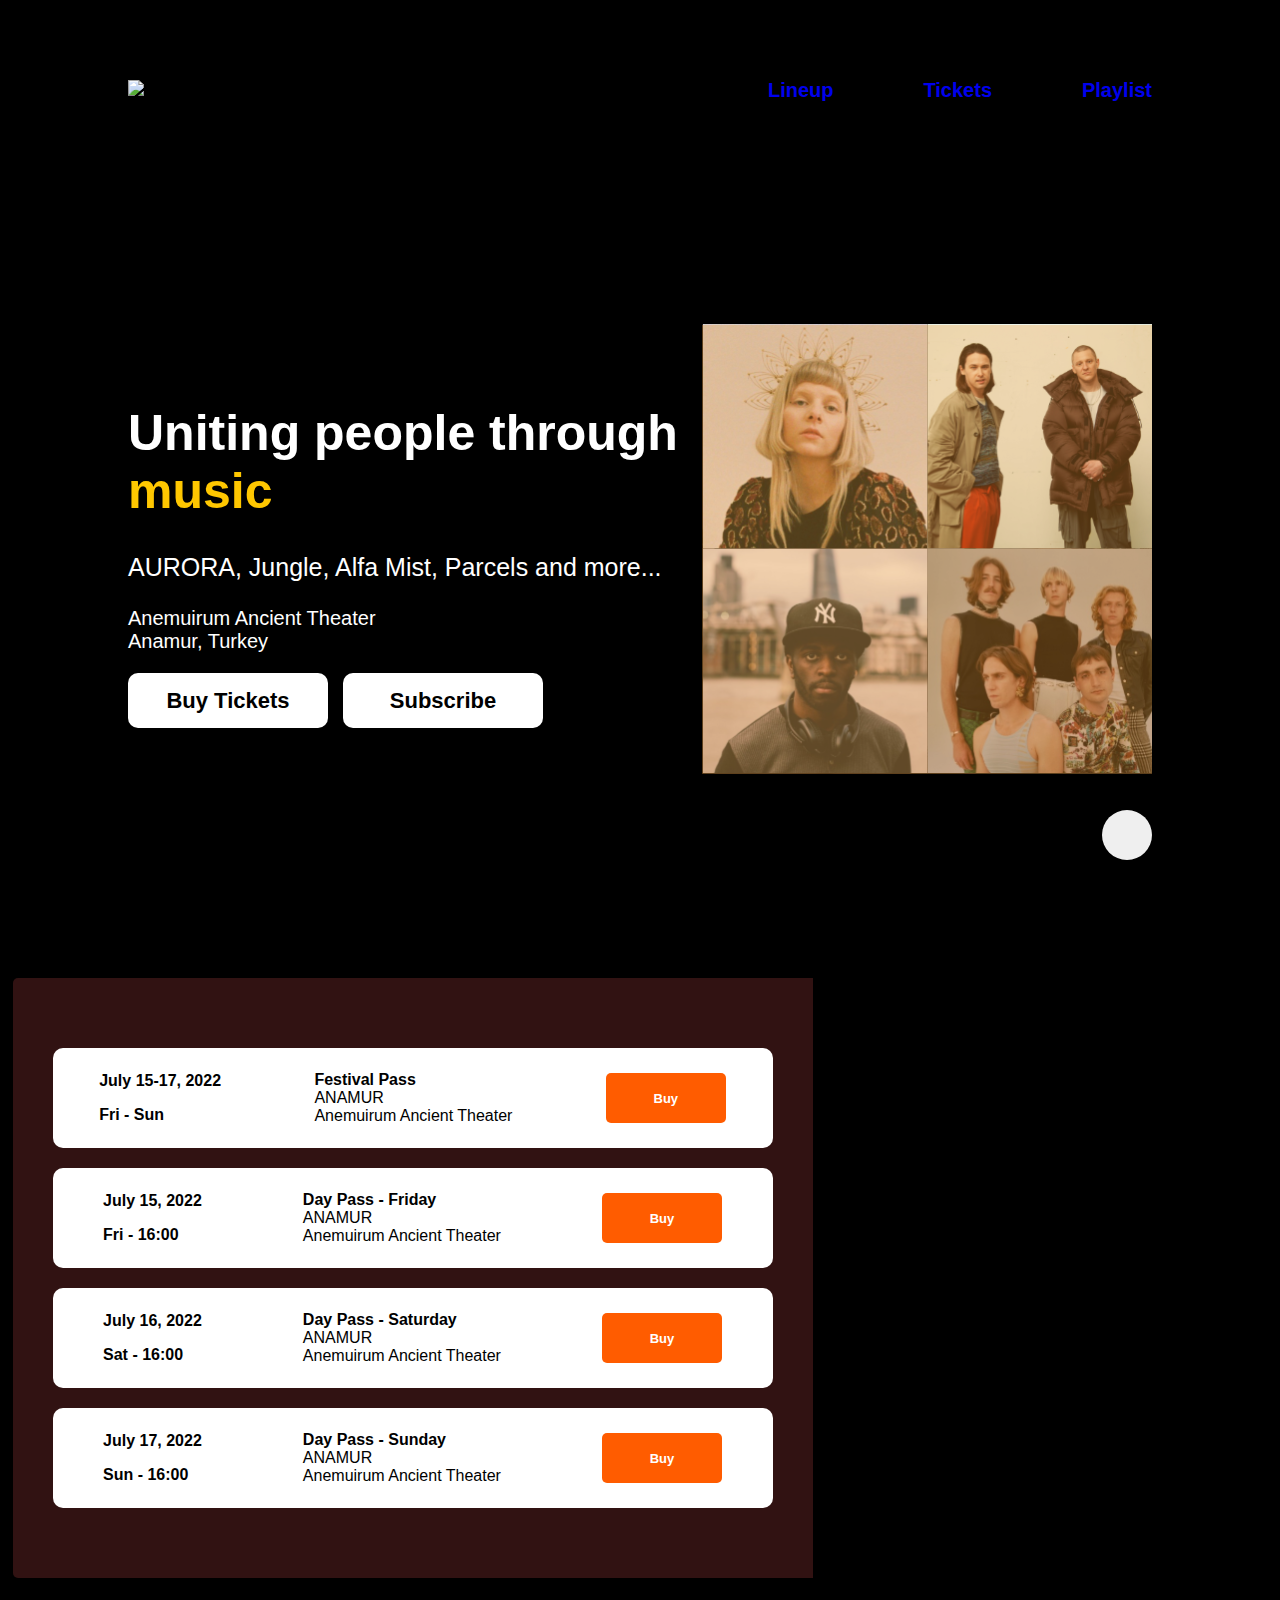
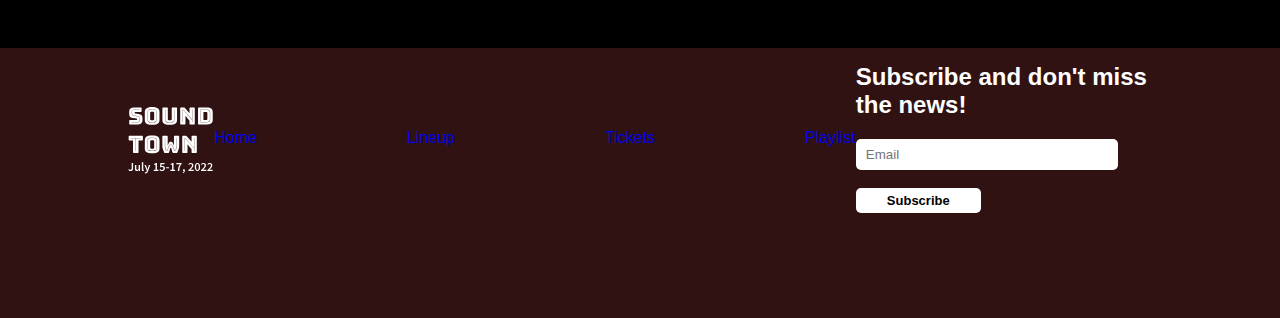
==== homepage.html @ be713fee "page navigation links" ====
<!DOCTYPE html>
<html lang="en">
<head>
    <meta charset="UTF-8">
    <meta http-equiv="X-UA-Compatible" content="IE=edge">
    <meta name="viewport" content="width=device-width, initial-scale=1.0">
    <script src="https://kit.fontawesome.com/3b14ec5cd6.js" crossorigin="anonymous"></script> <!-- fontawesome kit -->
    <title>fest</title>
    <link rel="stylesheet" href ="homepage.css">
</head>
<body>
    <div class="popUp" id="popUp">
        <button class="closeButton" id="closeButton"><i class="fa-solid fa-circle-xmark"></i></button>
        <div class="popUpInput">
            <h2>Subscribe to newsletter</h2>
            <input placeholder="Email" class="contactInput">
            <input placeholder="Name" class="contactInput">
            <button class="submitButton">Submit</button>
        </div>
    </div>
    <button class="buttonUp" id="buttonUp"><i class="fa-solid fa-circle-chevron-up arrow"></i></button>
    <div class="firstPage">
        <nav class="navigation">
            <div class="menuWrapper"> 
                <img src="festLogoDates.svg" class="festLogo">
                <a id="menuButton" href="#"><i class="fa-solid fa-bars menuButton"></i></a>
            </div>
            <ul class="navlist">
                <a href="lineup.html" target="blank"><li><i class="fa-solid fa-music navLogo"></i> Lineup</li></a>      
                <a href="#secondSection" target="blank"><li><i class="fa-solid fa-ticket-simple navLogo"></i> Tickets</li></a> 
                <a href="#playlist"> <li><i class="fa-brands fa-spotify navLogo"></i> Playlist</li></a> 
                <a href='#' id="lightButton" class="lightModeLogo"><li><i class="fa-solid fa-sun navLogo"></i></li></a>
    
            </ul>
        </nav>    
        <section class="mainSection">
            <div class="leftContainer">
                <h1 class="title"> Uniting people through <span class="coloredTitle">music</span></h1>
                <p class="description">AURORA, Jungle, Alfa Mist, Parcels and more...</p>
                <p class="info"><i class="fa-solid fa-landmark theater"></i> Anemuirum Ancient Theater</p>
                <p class="info" style="margin-top:-20px;"><i class="fa-solid fa-map-location-dot location"></i> Anamur, Turkey</p>
                <div class="buttons">
                    <a ><button class="buttonWhite">Buy Tickets</button></a>
                    <a ><button class="buttonWhite" id="buttonSubscribeTop">Subscribe</button></a>
                </div>
                <!--<a href="tickets.html" target="blank"><button class="buttonWhite" id="buttonWhite">Buy Tickets</button></a>-->
            </div>
            <img src="headlinerImages.svg" class="rhsImage">
        </section>    
    </div>
    <section class="secondSection" id="secondSection">
        <div class="ticketContainer">
            <div class="ticket">
                <div class="ticketDate">
                    <p class="ticketText1">July 15-17, 2022</p>
                    <p class="ticketText1">Fri - Sun</p>
                </div>
                <div class="ticketType">
                    <p class="ticketText1">Festival Pass</p>
                    <p>ANAMUR</p>
                    <p>Anemuirum Ancient Theater</p>
                </div>
                <button class="ticketButton">Buy</button>
            </div>
            <div class="ticket">
                <div class="ticketDate">
                    <p class="ticketText1">July 15, 2022</p>
                    <p class="ticketText1">Fri - 16:00</p>
                </div>
                <div class="ticketType">
                    <p class="ticketText1">Day Pass - Friday</p>
                    <p>ANAMUR</p>
                    <p>Anemuirum Ancient Theater</p>
                </div>
                <button class="ticketButton">Buy</button>
            </div>
            <div class="ticket">
                <div class="ticketDate">
                    <p class="ticketText1">July 16, 2022</p>
                    <p class="ticketText1">Sat - 16:00</p>
                </div>
                <div class="ticketType">
                    <p class="ticketText1">Day Pass - Saturday</p>
                    <p>ANAMUR</p>
                    <p>Anemuirum Ancient Theater</p>
                </div>
                <button class="ticketButton">Buy</button>
            </div>
            <div class="ticket">
                <div class="ticketDate">
                    <p class="ticketText1">July 17, 2022</p>
                    <p class="ticketText1">Sun - 16:00</p>
                </div>
                <div class="ticketType">
                    <p class="ticketText1">Day Pass - Sunday</p>
                    <p>ANAMUR</p>
                    <p>Anemuirum Ancient Theater</p>
                </div>
                <button class="ticketButton">Buy</button>
            </div>
            
        </div>
        <div class = "playlistContainer" id="playlist">   
            <iframe style="border-radius:12px" src="https://open.spotify.com/embed/playlist/3lYn4LFvWPltfUYRxXDdXh?utm_source=generator" width="100%" height="380" frameBorder="0" allowfullscreen="" allow="autoplay; clipboard-write; encrypted-media; fullscreen; picture-in-picture"></iframe>
        </div>    
    </section>
    <footer class = "footer">
        <div class = "upperFooter">
            <svg class= "festLogoSmall" width="182" height="153" viewBox="0 0 182 153" fill="none" xmlns="http://www.w3.org/2000/svg">
                <path d="M20.15 48H4.35C3.71667 48 3.25 47.8667 2.95 47.6C2.68333 47.3 2.55 46.8333 2.55 46.2V40.35C2.55 39.7167 2.68333 39.2667 2.95 39C3.25 38.7 3.71667 38.55 4.35 38.55H17.8C18.2333 38.55 18.55 38.4167 18.75 38.15C18.9833 37.85 19.1 37.5 19.1 37.1C19.1 36.5333 18.9833 36.1167 18.75 35.85C18.55 35.5833 18.2333 35.4333 17.8 35.4L10.3 34.35C7.96667 34.0167 6.08333 33.25 4.65 32.05C3.25 30.85 2.55 28.85 2.55 26.05V20.8C2.55 17.9667 3.46667 15.8 5.3 14.3C7.13333 12.7667 9.66667 12 12.9 12H26.9C27.5333 12 27.9833 12.15 28.25 12.45C28.55 12.7167 28.7 13.1667 28.7 13.8V19.75C28.7 20.3833 28.55 20.85 28.25 21.15C27.9833 21.4167 27.5333 21.55 26.9 21.55H15.25C14.8167 21.55 14.4833 21.7 14.25 22C14.0167 22.2667 13.9 22.6167 13.9 23.05C13.9 23.4833 14.0167 23.85 14.25 24.15C14.4833 24.45 14.8167 24.6167 15.25 24.65L22.7 25.65C25.0333 25.9833 26.9167 26.75 28.35 27.95C29.7833 29.15 30.5 31.15 30.5 33.95V39.2C30.5 42.0333 29.5667 44.2167 27.7 45.75C25.8667 47.25 23.35 48 20.15 48ZM24.2 16.5H13.1C11.5667 16.5 10.3333 16.9333 9.4 17.8C8.46667 18.6333 8 19.7167 8 21.05V25.15C8 26.5167 8.26667 27.4667 8.8 28C9.36667 28.5 10.0833 28.8333 10.95 29L21.5 31.15C22.4333 31.35 23.1667 31.75 23.7 32.35C24.2667 32.9167 24.55 33.9833 24.55 35.55V38.45C24.55 39.7833 24.0833 40.8833 23.15 41.75C22.25 42.5833 21.0333 43 19.5 43H7.05V43.5H19.5C21.2 43.5 22.55 43.0333 23.55 42.1C24.55 41.1333 25.05 39.9167 25.05 38.45V35.55C25.05 33.8167 24.7167 32.6167 24.05 31.95C23.4167 31.2833 22.6 30.85 21.6 30.65L11.05 28.5C10.2833 28.3667 9.66667 28.0667 9.2 27.6C8.73333 27.1333 8.5 26.3167 8.5 25.15V21.05C8.5 19.8833 8.91667 18.9167 9.75 18.15C10.5833 17.3833 11.7 17 13.1 17H24.2V16.5ZM66.4695 38.55C66.4695 40.0833 66.2362 41.4833 65.7695 42.75C65.3362 43.9833 64.5362 45.05 63.3695 45.95C62.2362 46.8167 60.6529 47.5 58.6195 48C56.6195 48.5 54.0695 48.75 50.9695 48.75C47.8695 48.75 45.3029 48.5 43.2695 48C41.2362 47.5 39.6362 46.8167 38.4695 45.95C37.3362 45.05 36.5362 43.9833 36.0695 42.75C35.6362 41.4833 35.4195 40.0833 35.4195 38.55V21.5C35.4195 19.9667 35.6362 18.5833 36.0695 17.35C36.5362 16.0833 37.3362 15 38.4695 14.1C39.6362 13.2 41.2362 12.5 43.2695 12C45.3029 11.5 47.8695 11.25 50.9695 11.25C54.0695 11.25 56.6195 11.5 58.6195 12C60.6529 12.5 62.2362 13.2 63.3695 14.1C64.5362 15 65.3362 16.0833 65.7695 17.35C66.2362 18.5833 66.4695 19.9667 66.4695 21.5V38.55ZM61.0195 37.4V22.65C61.0195 20.65 60.3029 19.0333 58.8695 17.8C57.4362 16.5333 54.7695 15.9 50.8695 15.9C46.9695 15.9 44.3195 16.5333 42.9195 17.8C41.5195 19.0333 40.8195 20.65 40.8195 22.65V37.4C40.8195 39.4 41.5195 41.0333 42.9195 42.3C44.3195 43.5333 46.9695 44.15 50.8695 44.15C54.7695 44.15 57.4362 43.5333 58.8695 42.3C60.3029 41.0333 61.0195 39.4 61.0195 37.4ZM41.3195 37.4V22.65C41.3195 20.7833 41.9862 19.2833 43.3195 18.15C44.6529 16.9833 47.1695 16.4 50.8695 16.4C54.5695 16.4 57.1029 16.9833 58.4695 18.15C59.8362 19.2833 60.5195 20.7833 60.5195 22.65V37.4C60.5195 39.2667 59.8362 40.7833 58.4695 41.95C57.1029 43.0833 54.5695 43.65 50.8695 43.65C47.1695 43.65 44.6529 43.0833 43.3195 41.95C41.9862 40.7833 41.3195 39.2667 41.3195 37.4ZM46.7695 36.75C46.7695 37.4167 47.0195 37.9833 47.5195 38.45C48.0195 38.8833 49.1695 39.1 50.9695 39.1C52.7695 39.1 53.9195 38.8833 54.4195 38.45C54.9195 37.9833 55.1695 37.4167 55.1695 36.75V23.3C55.1695 22.6667 54.9195 22.1333 54.4195 21.7C53.9195 21.2333 52.7695 21 50.9695 21C49.1695 21 48.0195 21.2333 47.5195 21.7C47.0195 22.1333 46.7695 22.6667 46.7695 23.3V36.75ZM103.485 38.55C103.485 40.0833 103.251 41.4833 102.785 42.75C102.351 43.9833 101.551 45.05 100.385 45.95C99.2514 46.8167 97.6848 47.5 95.6848 48C93.6848 48.5 91.1348 48.75 88.0348 48.75C84.9348 48.75 82.3848 48.5 80.3848 48C78.3848 47.5 76.8014 46.8167 75.6348 45.95C74.5014 45.05 73.7014 43.9833 73.2348 42.75C72.8014 41.4833 72.5848 40.0833 72.5848 38.55V13.8C72.5848 13.1667 72.7181 12.7167 72.9848 12.45C73.2848 12.15 73.7514 12 74.3848 12H82.2348C82.8681 12 83.3181 12.15 83.5848 12.45C83.8848 12.7167 84.0348 13.1667 84.0348 13.8V36.6C84.0348 37.2667 84.2848 37.8333 84.7848 38.3C85.2848 38.7333 86.4014 38.95 88.1348 38.95C89.9014 38.95 91.0348 38.7333 91.5348 38.3C92.0348 37.8333 92.2848 37.2667 92.2848 36.6V13.8C92.2848 13.1667 92.4181 12.7167 92.6848 12.45C92.9848 12.15 93.4514 12 94.0848 12H101.685C102.318 12 102.768 12.15 103.035 12.45C103.335 12.7167 103.485 13.1667 103.485 13.8V38.55ZM78.0848 16.5V37.35C78.0848 39.35 78.7681 40.9833 80.1348 42.25C81.5348 43.4833 84.1848 44.1 88.0848 44.1C91.9848 44.1 94.6348 43.4833 96.0348 42.25C97.4348 40.9833 98.1348 39.35 98.1348 37.35V16.5H97.6348V37.35C97.6348 39.2167 96.9681 40.7333 95.6348 41.9C94.3014 43.0333 91.7848 43.6 88.0848 43.6C84.3848 43.6 81.8681 43.0333 80.5348 41.9C79.2348 40.7333 78.5848 39.2167 78.5848 37.35V16.5H78.0848ZM116.739 16.9C116.573 16.7333 116.439 16.6167 116.339 16.55C116.239 16.4833 116.123 16.45 115.989 16.45C115.856 16.45 115.723 16.5 115.589 16.6C115.456 16.7 115.389 16.85 115.389 17.05V43.5H115.889V17.15C115.889 17.1167 115.889 17.0833 115.889 17.05C115.923 17.0167 115.956 17 115.989 17C116.023 17 116.056 17.0167 116.089 17.05C116.156 17.0833 116.206 17.1167 116.239 17.15L135.139 38.35V43.5H135.639V16.5H135.139V37.6L116.739 16.9ZM119.439 48H111.939C111.306 48 110.839 47.8667 110.539 47.6C110.273 47.3 110.139 46.8333 110.139 46.2V13.8C110.139 13.1667 110.273 12.7167 110.539 12.45C110.839 12.15 111.306 12 111.939 12H117.139C117.773 12 118.306 12.1 118.739 12.3C119.206 12.5 119.656 12.85 120.089 13.35L129.789 24.45V13.8C129.789 13.1667 129.923 12.7167 130.189 12.45C130.489 12.15 130.956 12 131.589 12H139.089C139.723 12 140.173 12.15 140.439 12.45C140.739 12.7167 140.889 13.1667 140.889 13.8V46.2C140.889 46.8333 140.739 47.3 140.439 47.6C140.173 47.8667 139.723 48 139.089 48H131.589C130.956 48 130.489 47.8667 130.189 47.6C129.923 47.3 129.789 46.8333 129.789 46.2V40.05L121.239 29.7V46.2C121.239 46.8333 121.089 47.3 120.789 47.6C120.523 47.8667 120.073 48 119.439 48ZM166.436 48H149.586C148.953 48 148.486 47.8667 148.186 47.6C147.919 47.3 147.786 46.8333 147.786 46.2V13.8C147.786 13.1667 147.919 12.7167 148.186 12.45C148.486 12.15 148.953 12 149.586 12H166.436C170.603 12 173.686 12.8333 175.686 14.5C177.719 16.1667 178.736 18.7333 178.736 22.2V37.8C178.736 41.2667 177.719 43.8333 175.686 45.5C173.686 47.1667 170.603 48 166.436 48ZM153.236 43.5H165.336C167.036 43.5 168.419 43.3333 169.486 43C170.553 42.6333 171.369 42.15 171.936 41.55C172.503 40.95 172.869 40.2333 173.036 39.4C173.236 38.5667 173.336 37.6667 173.336 36.7V23.45C173.336 22.4833 173.236 21.5833 173.036 20.75C172.836 19.8833 172.453 19.15 171.886 18.55C171.319 17.9167 170.503 17.4167 169.436 17.05C168.403 16.6833 167.036 16.5 165.336 16.5H153.236V43.5ZM165.336 17C166.903 17 168.169 17.1667 169.136 17.5C170.136 17.8333 170.903 18.2833 171.436 18.85C171.969 19.4167 172.336 20.1 172.536 20.9C172.736 21.7 172.836 22.55 172.836 23.45V36.7C172.836 37.6 172.736 38.45 172.536 39.25C172.369 40.0167 172.019 40.6833 171.486 41.25C170.953 41.7833 170.186 42.2167 169.186 42.55C168.219 42.85 166.936 43 165.336 43H153.736V17H165.336ZM159.136 21.55V38.55H165.086C165.886 38.55 166.469 38.35 166.836 37.95C167.236 37.55 167.436 36.9333 167.436 36.1V23.95C167.436 23.1167 167.236 22.5167 166.836 22.15C166.469 21.75 165.886 21.55 165.086 21.55H159.136ZM20.45 108H12.35C11.7167 108 11.25 107.867 10.95 107.6C10.6833 107.3 10.55 106.833 10.55 106.2V81.65H3.2C2.56667 81.65 2.1 81.5167 1.8 81.25C1.53333 80.95 1.4 80.4833 1.4 79.85V73.8C1.4 73.1667 1.53333 72.7167 1.8 72.45C2.1 72.15 2.56667 72 3.2 72H29.6C30.2333 72 30.6833 72.15 30.95 72.45C31.25 72.7167 31.4 73.1667 31.4 73.8V79.85C31.4 80.4833 31.25 80.95 30.95 81.25C30.6833 81.5167 30.2333 81.65 29.6 81.65H22.25V106.2C22.25 106.833 22.1 107.3 21.8 107.6C21.5333 107.867 21.0833 108 20.45 108ZM16.15 103.5H16.65V77H26.9V76.5H5.9V77H16.15V103.5ZM66.5184 98.55C66.5184 100.083 66.285 101.483 65.8184 102.75C65.385 103.983 64.585 105.05 63.4184 105.95C62.285 106.817 60.7017 107.5 58.6684 108C56.6684 108.5 54.1184 108.75 51.0184 108.75C47.9184 108.75 45.3517 108.5 43.3184 108C41.285 107.5 39.685 106.817 38.5184 105.95C37.385 105.05 36.585 103.983 36.1184 102.75C35.685 101.483 35.4684 100.083 35.4684 98.55V81.5C35.4684 79.9667 35.685 78.5833 36.1184 77.35C36.585 76.0833 37.385 75 38.5184 74.1C39.685 73.2 41.285 72.5 43.3184 72C45.3517 71.5 47.9184 71.25 51.0184 71.25C54.1184 71.25 56.6684 71.5 58.6684 72C60.7017 72.5 62.285 73.2 63.4184 74.1C64.585 75 65.385 76.0833 65.8184 77.35C66.285 78.5833 66.5184 79.9667 66.5184 81.5V98.55ZM61.0684 97.4V82.65C61.0684 80.65 60.3517 79.0333 58.9184 77.8C57.485 76.5333 54.8184 75.9 50.9184 75.9C47.0184 75.9 44.3684 76.5333 42.9684 77.8C41.5684 79.0333 40.8684 80.65 40.8684 82.65V97.4C40.8684 99.4 41.5684 101.033 42.9684 102.3C44.3684 103.533 47.0184 104.15 50.9184 104.15C54.8184 104.15 57.485 103.533 58.9184 102.3C60.3517 101.033 61.0684 99.4 61.0684 97.4ZM41.3684 97.4V82.65C41.3684 80.7833 42.035 79.2833 43.3684 78.15C44.7017 76.9833 47.2184 76.4 50.9184 76.4C54.6184 76.4 57.1517 76.9833 58.5184 78.15C59.885 79.2833 60.5684 80.7833 60.5684 82.65V97.4C60.5684 99.2667 59.885 100.783 58.5184 101.95C57.1517 103.083 54.6184 103.65 50.9184 103.65C47.2184 103.65 44.7017 103.083 43.3684 101.95C42.035 100.783 41.3684 99.2667 41.3684 97.4ZM46.8184 96.75C46.8184 97.4167 47.0684 97.9833 47.5684 98.45C48.0684 98.8833 49.2184 99.1 51.0184 99.1C52.8184 99.1 53.9684 98.8833 54.4684 98.45C54.9684 97.9833 55.2184 97.4167 55.2184 96.75V83.3C55.2184 82.6667 54.9684 82.1333 54.4684 81.7C53.9684 81.2333 52.8184 81 51.0184 81C49.2184 81 48.0684 81.2333 47.5684 81.7C47.0684 82.1333 46.8184 82.6667 46.8184 83.3V96.75ZM91.3836 90.75H89.1336C88.6003 90.75 88.1669 90.9167 87.8336 91.25C87.5003 91.55 87.1169 92.1667 86.6836 93.1L82.5836 102.3C82.4503 102.633 82.2503 102.833 81.9836 102.9C81.7169 102.967 81.4669 103 81.2336 103H80.9836C80.7169 103 80.4669 102.9 80.2336 102.7C80.0003 102.467 79.8669 102.217 79.8336 101.95L78.5836 96.25C78.4503 95.6167 78.3669 94.8 78.3336 93.8C78.3336 92.8 78.3336 91.9333 78.3336 91.2V76.5H77.8336V91.25C77.8336 91.9833 77.8336 92.85 77.8336 93.85C77.8669 94.85 77.9503 95.6667 78.0836 96.3L79.3336 101.95C79.4669 102.483 79.6669 102.883 79.9336 103.15C80.2336 103.383 80.5836 103.5 80.9836 103.5H81.3336C81.6336 103.5 81.9503 103.45 82.2836 103.35C82.6169 103.217 82.8503 102.983 82.9836 102.65L87.0836 93.35C87.4836 92.45 87.8169 91.8833 88.0836 91.65C88.3836 91.3833 88.7336 91.25 89.1336 91.25H91.3836C91.7836 91.25 92.1169 91.3833 92.3836 91.65C92.6836 91.8833 93.0336 92.45 93.4336 93.35L97.5336 102.65C97.6669 102.983 97.9003 103.217 98.2336 103.35C98.5669 103.45 98.8836 103.5 99.1836 103.5H99.5336C99.9336 103.5 100.267 103.383 100.534 103.15C100.834 102.883 101.05 102.483 101.184 101.95L102.434 96.3C102.567 95.6667 102.634 94.85 102.634 93.85C102.667 92.85 102.684 91.9833 102.684 91.25V76.5H102.184V91.2C102.184 91.9333 102.167 92.8 102.134 93.8C102.134 94.8 102.067 95.6167 101.934 96.25L100.684 101.95C100.65 102.217 100.517 102.467 100.284 102.7C100.05 102.9 99.8003 103 99.5336 103H99.2836C99.0503 103 98.8003 102.967 98.5336 102.9C98.2669 102.833 98.0669 102.633 97.9336 102.3L93.8336 93.1C93.4003 92.1667 93.0169 91.55 92.6836 91.25C92.3503 90.9167 91.9169 90.75 91.3836 90.75ZM98.7336 72H106.184C106.817 72 107.267 72.15 107.534 72.45C107.834 72.7167 107.984 73.1667 107.984 73.8V93.2C107.984 94.2667 107.934 95.2667 107.834 96.2C107.767 97.1 107.517 98.1667 107.084 99.4L104.584 106.2C104.417 106.7 104.167 107.133 103.834 107.5C103.534 107.833 103.117 108 102.584 108H95.9336C95.4003 108 94.9169 107.883 94.4836 107.65C94.0503 107.417 93.7669 107.033 93.6336 106.5L91.3336 98.35C91.2336 98.0167 91.1003 97.8 90.9336 97.7C90.8003 97.5667 90.6336 97.5 90.4336 97.5H89.9836C89.7836 97.5 89.6003 97.5667 89.4336 97.7C89.3003 97.8 89.1836 98.0167 89.0836 98.35L86.7336 106.5C86.6003 107 86.3503 107.383 85.9836 107.65C85.6169 107.883 85.1669 108 84.6336 108H78.0336C77.5003 108 77.0336 107.833 76.6336 107.5C76.2669 107.167 76.0003 106.733 75.8336 106.2L73.3336 99.3C72.9003 98.0667 72.6336 97 72.5336 96.1C72.4669 95.1667 72.4336 94.1667 72.4336 93.1V73.8C72.4336 73.1667 72.5669 72.7167 72.8336 72.45C73.1336 72.15 73.6003 72 74.2336 72H81.9336C82.5669 72 83.0169 72.15 83.2836 72.45C83.5836 72.7167 83.7336 73.1667 83.7336 73.8V92.2L86.6336 85.9C86.9003 85.3333 87.2503 84.9333 87.6836 84.7C88.1169 84.4667 88.6503 84.35 89.2836 84.35H91.3836C92.0169 84.35 92.5503 84.4667 92.9836 84.7C93.4169 84.9333 93.7669 85.3333 94.0336 85.9L96.9336 92.2V73.8C96.9336 73.1667 97.0669 72.7167 97.3336 72.45C97.6336 72.15 98.1003 72 98.7336 72ZM121.036 76.9C120.87 76.7333 120.736 76.6167 120.636 76.55C120.536 76.4833 120.42 76.45 120.286 76.45C120.153 76.45 120.02 76.5 119.886 76.6C119.753 76.7 119.686 76.85 119.686 77.05V103.5H120.186V77.15C120.186 77.1167 120.186 77.0833 120.186 77.05C120.22 77.0167 120.253 77 120.286 77C120.32 77 120.353 77.0167 120.386 77.05C120.453 77.0833 120.503 77.1167 120.536 77.15L139.436 98.35V103.5H139.936V76.5H139.436V97.6L121.036 76.9ZM123.736 108H116.236C115.603 108 115.136 107.867 114.836 107.6C114.57 107.3 114.436 106.833 114.436 106.2V73.8C114.436 73.1667 114.57 72.7167 114.836 72.45C115.136 72.15 115.603 72 116.236 72H121.436C122.07 72 122.603 72.1 123.036 72.3C123.503 72.5 123.953 72.85 124.386 73.35L134.086 84.45V73.8C134.086 73.1667 134.22 72.7167 134.486 72.45C134.786 72.15 135.253 72 135.886 72H143.386C144.02 72 144.47 72.15 144.736 72.45C145.036 72.7167 145.186 73.1667 145.186 73.8V106.2C145.186 106.833 145.036 107.3 144.736 107.6C144.47 107.867 144.02 108 143.386 108H135.886C135.253 108 134.786 107.867 134.486 107.6C134.22 107.3 134.086 106.833 134.086 106.2V100.05L125.536 89.7V106.2C125.536 106.833 125.386 107.3 125.086 107.6C124.82 107.867 124.37 108 123.736 108Z" fill="white"/>
                <path d="M5.694 146.312C4.51533 146.312 3.51 146.069 2.678 145.584C1.846 145.099 1.16133 144.379 0.624 143.426L2.704 141.892C3.05067 142.516 3.44933 142.975 3.9 143.27C4.35067 143.547 4.836 143.686 5.356 143.686C6.15333 143.686 6.75133 143.443 7.15 142.958C7.54867 142.473 7.748 141.623 7.748 140.41V128.996H10.764V140.67C10.764 141.693 10.5907 142.637 10.244 143.504C9.89733 144.353 9.35133 145.038 8.606 145.558C7.86067 146.061 6.89 146.312 5.694 146.312ZM18.5417 146.312C17.1723 146.312 16.1757 145.87 15.5517 144.986C14.9277 144.102 14.6157 142.854 14.6157 141.242V133.234H17.6057V140.852C17.6057 141.909 17.7617 142.655 18.0737 143.088C18.3857 143.521 18.8883 143.738 19.5817 143.738C20.1363 143.738 20.6217 143.599 21.0377 143.322C21.471 143.045 21.9303 142.594 22.4157 141.97V133.234H25.4057V146H22.9617L22.7277 144.128H22.6497C22.095 144.787 21.4883 145.315 20.8297 145.714C20.171 146.113 19.4083 146.312 18.5417 146.312ZM32.1049 146.312C31.0476 146.312 30.2936 145.991 29.8429 145.35C29.4096 144.709 29.1929 143.833 29.1929 142.724V127.644H32.1829V142.88C32.1829 143.244 32.2523 143.504 32.3909 143.66C32.5296 143.799 32.6769 143.868 32.8329 143.868C32.9023 143.868 32.9629 143.868 33.0149 143.868C33.0843 143.851 33.1796 143.833 33.3009 143.816L33.6909 146.052C33.5176 146.121 33.2923 146.182 33.0149 146.234C32.7549 146.286 32.4516 146.312 32.1049 146.312ZM37.1095 151.252C36.7628 151.252 36.4595 151.226 36.1995 151.174C35.9395 151.122 35.6882 151.061 35.4455 150.992L35.9915 148.652C36.1128 148.687 36.2515 148.721 36.4075 148.756C36.5808 148.808 36.7455 148.834 36.9015 148.834C37.5775 148.834 38.1148 148.626 38.5135 148.21C38.9295 147.811 39.2415 147.291 39.4495 146.65L39.6835 145.844L34.6655 133.234H37.7075L39.9175 139.5C40.1082 140.055 40.2902 140.644 40.4635 141.268C40.6542 141.875 40.8448 142.481 41.0355 143.088H41.1395C41.2955 142.499 41.4515 141.901 41.6075 141.294C41.7808 140.67 41.9455 140.072 42.1015 139.5L44.0255 133.234H46.9115L42.2835 146.572C41.7462 148.011 41.0962 149.146 40.3335 149.978C39.5708 150.827 38.4962 151.252 37.1095 151.252ZM54.3556 146V143.556H58.0476V132.688H55.0056V130.816C55.8203 130.66 56.531 130.478 57.1376 130.27C57.7443 130.045 58.3076 129.776 58.8276 129.464H61.0636V143.556H64.3136V146H54.3556ZM72.0277 146.312C70.6931 146.312 69.5664 146.087 68.6477 145.636C67.7464 145.168 66.9924 144.631 66.3857 144.024L67.7637 142.1C68.2664 142.568 68.8297 142.984 69.4537 143.348C70.0777 143.695 70.8057 143.868 71.6377 143.868C72.5564 143.868 73.3191 143.591 73.9257 143.036C74.5324 142.481 74.8357 141.701 74.8357 140.696C74.8357 139.708 74.5584 138.945 74.0037 138.408C73.4491 137.871 72.7124 137.602 71.7937 137.602C71.2564 137.602 70.8057 137.68 70.4417 137.836C70.0777 137.975 69.6444 138.209 69.1417 138.538L67.7117 137.628L68.2057 129.464H77.0457V131.986H70.8057L70.4677 135.99C70.8144 135.817 71.1524 135.687 71.4817 135.6C71.8284 135.496 72.2184 135.444 72.6517 135.444C73.6051 135.444 74.4717 135.626 75.2517 135.99C76.0317 136.354 76.6557 136.917 77.1237 137.68C77.6091 138.443 77.8517 139.422 77.8517 140.618C77.8517 141.814 77.5744 142.837 77.0197 143.686C76.4824 144.535 75.7717 145.185 74.8877 145.636C74.0037 146.087 73.0504 146.312 72.0277 146.312ZM80.1838 140.54V138.356H86.3718V140.54H80.1838ZM89.3947 146V143.556H93.0867V132.688H90.0447V130.816C90.8594 130.66 91.57 130.478 92.1767 130.27C92.7834 130.045 93.3467 129.776 93.8667 129.464H96.1027V143.556H99.3527V146H89.3947ZM105.169 146C105.273 144.041 105.481 142.291 105.793 140.748C106.105 139.188 106.581 137.706 107.223 136.302C107.864 134.898 108.713 133.459 109.771 131.986H101.945V129.464H113.047V131.284C112.076 132.48 111.287 133.624 110.681 134.716C110.091 135.808 109.623 136.917 109.277 138.044C108.947 139.153 108.705 140.358 108.549 141.658C108.393 142.941 108.28 144.388 108.211 146H105.169ZM116.003 150.732L115.353 149.094C116.202 148.765 116.852 148.314 117.303 147.742C117.771 147.187 117.996 146.589 117.979 145.948C117.944 145.948 117.901 145.948 117.849 145.948C117.814 145.948 117.78 145.948 117.745 145.948C117.242 145.948 116.792 145.792 116.393 145.48C116.012 145.151 115.821 144.691 115.821 144.102C115.821 143.547 116.02 143.105 116.419 142.776C116.818 142.429 117.286 142.256 117.823 142.256C118.534 142.256 119.08 142.525 119.461 143.062C119.86 143.599 120.059 144.353 120.059 145.324C120.059 146.589 119.704 147.69 118.993 148.626C118.282 149.579 117.286 150.281 116.003 150.732ZM127.484 146V144.258C129.027 142.767 130.353 141.441 131.462 140.28C132.589 139.101 133.455 138.035 134.062 137.082C134.669 136.111 134.972 135.21 134.972 134.378C134.972 133.511 134.738 132.818 134.27 132.298C133.802 131.778 133.126 131.518 132.242 131.518C131.601 131.518 131.011 131.7 130.474 132.064C129.954 132.428 129.469 132.861 129.018 133.364L127.354 131.7C128.117 130.885 128.905 130.261 129.72 129.828C130.535 129.377 131.505 129.152 132.632 129.152C134.227 129.152 135.492 129.611 136.428 130.53C137.381 131.449 137.858 132.679 137.858 134.222C137.858 135.193 137.581 136.189 137.026 137.212C136.489 138.217 135.761 139.249 134.842 140.306C133.941 141.363 132.944 142.473 131.852 143.634C132.285 143.599 132.753 143.565 133.256 143.53C133.759 143.478 134.209 143.452 134.608 143.452H138.664V146H127.484ZM146.482 146.312C144.766 146.312 143.397 145.567 142.374 144.076C141.369 142.585 140.866 140.445 140.866 137.654C140.866 134.863 141.369 132.749 142.374 131.31C143.397 129.871 144.766 129.152 146.482 129.152C148.198 129.152 149.559 129.871 150.564 131.31C151.587 132.749 152.098 134.863 152.098 137.654C152.098 140.445 151.587 142.585 150.564 144.076C149.559 145.567 148.198 146.312 146.482 146.312ZM146.482 143.972C147.02 143.972 147.496 143.773 147.912 143.374C148.328 142.958 148.649 142.291 148.874 141.372C149.117 140.453 149.238 139.214 149.238 137.654C149.238 136.094 149.117 134.863 148.874 133.962C148.649 133.061 148.328 132.428 147.912 132.064C147.496 131.683 147.02 131.492 146.482 131.492C145.962 131.492 145.494 131.683 145.078 132.064C144.662 132.428 144.333 133.061 144.09 133.962C143.848 134.863 143.726 136.094 143.726 137.654C143.726 139.214 143.848 140.453 144.09 141.372C144.333 142.291 144.662 142.958 145.078 143.374C145.494 143.773 145.962 143.972 146.482 143.972ZM154.144 146V144.258C155.687 142.767 157.013 141.441 158.122 140.28C159.249 139.101 160.116 138.035 160.722 137.082C161.329 136.111 161.632 135.21 161.632 134.378C161.632 133.511 161.398 132.818 160.93 132.298C160.462 131.778 159.786 131.518 158.902 131.518C158.261 131.518 157.672 131.7 157.134 132.064C156.614 132.428 156.129 132.861 155.678 133.364L154.014 131.7C154.777 130.885 155.566 130.261 156.38 129.828C157.195 129.377 158.166 129.152 159.292 129.152C160.887 129.152 162.152 129.611 163.088 130.53C164.042 131.449 164.518 132.679 164.518 134.222C164.518 135.193 164.241 136.189 163.686 137.212C163.149 138.217 162.421 139.249 161.502 140.306C160.601 141.363 159.604 142.473 158.512 143.634C158.946 143.599 159.414 143.565 159.916 143.53C160.419 143.478 160.87 143.452 161.268 143.452H165.324V146H154.144ZM167.474 146V144.258C169.017 142.767 170.343 141.441 171.452 140.28C172.579 139.101 173.446 138.035 174.052 137.082C174.659 136.111 174.962 135.21 174.962 134.378C174.962 133.511 174.728 132.818 174.26 132.298C173.792 131.778 173.116 131.518 172.232 131.518C171.591 131.518 171.002 131.7 170.464 132.064C169.944 132.428 169.459 132.861 169.008 133.364L167.344 131.7C168.107 130.885 168.896 130.261 169.71 129.828C170.525 129.377 171.496 129.152 172.622 129.152C174.217 129.152 175.482 129.611 176.418 130.53C177.372 131.449 177.848 132.679 177.848 134.222C177.848 135.193 177.571 136.189 177.016 137.212C176.479 138.217 175.751 139.249 174.832 140.306C173.931 141.363 172.934 142.473 171.842 143.634C172.276 143.599 172.744 143.565 173.246 143.53C173.749 143.478 174.2 143.452 174.598 143.452H178.654V146H167.474Z" fill="white"/>
                </svg>
                
            <div class="footerNav">
                <a href="homepage.html"><li>Home</li></a>
                <a href="lineup.html" target="blank"><li>Lineup</li></a>
                <a href="tickets.html" target="blank"><li>Tickets</li></a> 
                <a href="#playlist"><li>Playlist</li></a>
            </div>
            <div class="footerSub">
                <h2 style="margin-top:0px">Subscribe and don't miss the news!</h2> 
                <input placeholder="Email" class="inputField">
                <br>
                <button class="subscribeButton">Subscribe</button>
            </div>
        </div>
        <div class= "lowerFooter">
            <div class = "socialLogos">
                <i class="fa-brands fa-facebook facebook"></i>
                <i class="fa-brands fa-instagram instagram"></i>
                <i class="fa-brands fa-youtube"></i> 
            </div> 
        </div>

    </footer>
    <script src="index.js"></script>

</body>
</html>
---- homepage.css ----
@import url("http://fonts.cdnfonts.com/css/source-sans-pro");

body {
  background-color: black;
  font-family: "Source Sans Pro", sans-serif;
  padding: 0; /*to romeve the overflow so that the page wont be scrollable*/
  margin: 0; /*to romeve the overflow so that the page wont be scrollable*/
  overflow-x: hidden;
}

.firstPage {
  background-size: 100%; /* To set the background image We can set it "cover" instead of 100% for single, non-scrollable page*/
  background-repeat: no-repeat;
  background-image: url("backgroundDark.svg");
}

.navigation {
  display: flex;
  align-items: center;
  justify-content: space-between;
  width: 100vw;
  height: 20vh;
  position: relative;
}
.festLogo {
  margin-left: 10vw;
  height: 15vh;
}

.navlist {
  width: 30vw;
  display: flex;
  flex-direction: row;
  justify-content: space-between;
  gap: 5vw;
  font-family: "Source Sans Pro", sans-serif;
  color: white;
  font-weight: 600;
  margin-right: 10vw;
}

/*there is a distance between the first list item and the border of the container. 
is it because it is a list?*/
.navlist li {
  list-style: none;
  font-size: 20px;
}

.navlist li:hover {
  color: rgb(255, 92, 0);
  cursor: pointer;
  transition: 0.5s ease;
}

.mainSection {
  height: 82vh;
  width: 100vw;
  display: flex;
  flex-direction: row;
  justify-content: space-between;
  align-items: center;
  color: white;
}

.leftContainer {
  width: 600px;
  margin-left: 10vw;
  position: relative;
}

.coloredTitle {
  color: rgb(255, 199, 0);
}

.title {
  font-size: 50px;
}

.description {
  font-size: 25px;
}

.info {
  font-size: 20px;
}

.buttons {
  display: flex;

  gap: 15px;
}

.buttonWhite {
  height: 55px;
  width: 200px;
  background-color: rgb(255, 255, 255);
  color: rgb(0, 0, 0);
  border-radius: 10px;
  border: none;
  text-decoration: none;
  font-weight: bold;
  font-size: 22px;
  cursor: pointer;
  /*padding-top: 5px;
    padding-bottom: 5px;*/
}

a:visited {
  text-decoration: none;
  color: inherit;
}

a {
  text-decoration: none;
}

.rhsImage {
  height: 450px; /*changes the height and width at the same time proportionally*/
  margin-right: 10vw;
}

.secondSection {
  display: flex;
  justify-content: center;
  align-items: center;
  gap: 55px;
  width: 100vw;
  height: 80vh;
  background-color: black;
  padding-bottom: 10px;
}

.ticketContainer {
  background-color: rgb(49, 18, 18);
  display: flex;
  flex-direction: column;
  justify-content: center;
  align-items: center;
  gap: 20px;
  height: 600px;
  width: 800px;
  color: white;
  border-top-left-radius: 5px;
  border-bottom-left-radius: 5px;
}

.ticket {
  height: 100px;
  width: 90%;
  background-color: white;
  display: flex;
  flex-direction: row;
  justify-content: space-around;
  align-items: center;
  color: black;
  border-radius: 10px;
}

.ticketText1 {
  font-weight: bold;
}

.ticketType {
  display: flex;
  flex-direction: column;
  justify-content: center;
  align-items: flex-start;
}

.ticketType p {
  margin: 0;
}

.ticketButton {
  height: 50px;
  width: 120px;
  background-color: rgb(255, 92, 0);
  color: white;
  border-radius: 5px;
  border: none;
  text-decoration: none;
  font-family: -apple-system, BlinkMacSystemFont, "Segoe UI", Roboto, Oxygen,
    Ubuntu, Cantarell, "Open Sans", "Helvetica Neue", sans-serif;
  font-weight: bold;
  font-size: 13px;
  cursor: pointer;
}

iframe {
  height: 600px;
  width: 400px;
  border-top-right-radius: 5px;
  border-bottom-right-radius: 5px;
}

.footer {
  height: 30vh;
  width: 100vw;
  background-color: rgb(49, 18, 18);
  display: flex;
  flex-direction: column;
  color: white;
}

li {
  list-style: none;
}

.upperFooter {
  height: 20vh;
  width: 100vw;
  display: flex;
  flex-direction: row;
  justify-content: space-between;
  align-items: center;
}

.festLogoSmall {
  height: 100px;
  width: auto;
  margin-left: 10vw;
}

.footerNav {
  display: flex;
  flex-direction: row;
  justify-content: center;
  gap: 150px;
}

.footerNav li:hover {
  color: rgb(255, 92, 0);
  cursor: pointer;
  transition: 0.5s ease;
}

.footerSub {
  height: 150px;
  margin-right: 10vw;
  display: flex;
  flex-direction: column;
  justify-content: space-between;
}

.inputField {
  height: 30px;
  width: 250px;
  border-radius: 5px;
  border: none;
  padding-left: 10px;
}

.subscribeButton {
  height: 25px;
  width: 125px;
  background-color: rgb(255, 255, 255);
  color: rgb(0, 0, 0);
  border-radius: 5px;
  border: none;
  text-decoration: none;
  font-family: -apple-system, BlinkMacSystemFont, "Segoe UI", Roboto, Oxygen,
    Ubuntu, Cantarell, "Open Sans", "Helvetica Neue", sans-serif;
  font-weight: bold;
  font-size: 13px;
  cursor: pointer;
}

.lowerFooter {
  height: 10vh;
  width: 100vw;
}

.socialLogos {
  display: flex;
  flex-direction: row;
  justify-content: flex-start;
  margin-left: 10vw;
  gap: 35px;
}

/*to remove the rectanguar shape out of the input field when clicked*/
input:focus {
  outline: none;
}

/*Lightmode*/
.lightModeLogo {
  display: none;
}

.light-mode {
  background-image: url("lightmodeBackground.svg");
  background-color: rgb(255, 239, 220);
}

.light-mode .navlist {
  color: black;
}

.light-mode h1 {
  color: black;
}

.light-mode p {
  color: black;
}

.light-mode li {
  color: black;
}

.light-mode .navLogo {
  color: black;
}

.light-mode p {
  color: black;
}

.light-mode .buttonWhite {
  height: 55px;
  width: 250px;
  background-color: rgb(255, 92, 0);
  color: white;
  border-radius: 10px;
  border: none;
  text-decoration: none;
  font-family: -apple-system, BlinkMacSystemFont, "Segoe UI", Roboto, Oxygen,
    Ubuntu, Cantarell, "Open Sans", "Helvetica Neue", sans-serif;
  font-weight: bold;
  font-size: 26px;
  cursor: pointer;
}

.light-mode .secondSection {
  background-color: rgb(255, 254, 250);
}

.light-mode .footer {
  height: 30vh;
  width: 100vw;
  background-color: rgb(255, 239, 220);
  border-top: 2px;
  display: flex;
  flex-direction: column;
  color: black;
}

.light-mode .festLogoSmall {
  height: 100px;
  width: auto;
  margin-left: 10vw;
  fill: rgb(255, 92, 0);
}

.light-mode svg {
  color: black;
}

.light-mode .subscribeButton {
  height: 25px;
  width: 125px;
  background-color: rgb(255, 92, 0);
  color: white;
  border-radius: 5px;
  border: none;
  text-decoration: none;
  font-family: -apple-system, BlinkMacSystemFont, "Segoe UI", Roboto, Oxygen,
    Ubuntu, Cantarell, "Open Sans", "Helvetica Neue", sans-serif;
  font-weight: bold;
  font-size: 13px;
  cursor: pointer;
}

.buttonUp {
  height: 50px;
  width: 50px;
  border-radius: 25px;
  border: none;
  position: fixed;
  top: 90%;
  right: 10%;
}

.arrow {
  font-size: 30px;
  color: black;
  margin: 0;
  padding: 0;
}

.buttonUp :hover {
  color: rgb(255, 92, 0);
  cursor: pointer;
  transition: 0.5s ease;
}

.popUp {
  background-color: grey;
  height: 300px;
  width: 300px;
  position: absolute;
  top: calc(50% - 150px);
  left: calc(50% - 150px);
  border-radius: 10px;
  display: none;
}

.popUpInput {
  display: flex;
  flex-direction: column;
  justify-content: center;
  align-items: center;
  gap: 15px;
}

.closeButton {
  display: flex;
  flex-direction: flex-end;
}

.menuButton {
  display: none;
}
/*Mobile view*/
@media only screen and (max-width: 600px) {
  html,
  body {
    overflow-x: hidden;
  }

  body {
    position: relative;
  }

  .navigation {
    width: 100vw;
    height: auto;
    display: flex;
    flex-direction: column;
    justify-content: center;
    align-items: center;
  }

  .menuButton {
    display: flex;
    margin-right: 10vw;
    color: white;
  }
  .menuWrapper {
    width: 100vw;
    display: flex;
    flex-direction: row;
    justify-content: space-between;
    align-items: center;
  }

  .menuWrapper i {
    margin-right: 20px;
    font-size: 25px;
  }

  .navigation {
    display: flex;
    flex-direction: column;
    font-size: 50px;
    height: auto;
  }

  .navlist {
    display: flex;
    flex-direction: column;
    margin: 0;
    justify-content: center;
    align-items: center;
    gap: 20px;
    display: none;
    font-size: 50px;
    height: auto;
  }

  .navlist li {
    font-size: 24px;
  }
  .festLogo {
    height: 60px;
    margin-top: 15px;
  }

  .navlist {
    display: none;
  }

  .visibility .navlist {
    display: flex;
  }

  .visibility .navigation {
    gap: 0;
  }

  .mainSection {
    display: flex;
    flex-direction: column;
    justify-content: center;
    align-items: center;
    gap: 50px;
    color: white;
  }

  .leftContainer {
    width: 80vw;
    position: relative;
    margin: 0;
  }

  .title {
    font-size: 40px;
  }

  .description {
    font-size: 20px;
  }

  .info {
    font-size: 20px;
  }

  .buttonWhite {
    height: 35px;
    width: 150px;
    font-size: 15px;
    border-radius: 5;
  }

  .rhsImage {
    height: 20vh;
  }

  .secondSection {
    flex-wrap: wrap;
    height: auto;
    justify-content: center;
    align-items: center;
    width: 100%;
    gap: 20px;
    background-color: black;
    border-radius: none;
  }

  .ticketContainer {
    height: 600px;
    width: 100%;
  }

  .ticket {
    height: 130px;
    width: 90%;
    background-color: white;
    display: flex;
    flex-direction: row;
    justify-content: space-between;
    align-items: center;
    color: black;
    border-radius: 10px;
  }

  .ticketDate {
    padding-left: 5px;
  }

  .ticketButton {
    height: 100%;
    width: 60px;
    background-color: rgb(255, 92, 0);
    color: white;
    border-radius: 10px;
    border: none;
    text-decoration: none;
    font-weight: bold;
    font-size: 13px;
    cursor: pointer;
  }
  iframe {
    height: 300px;
    width: 300px;
    border-style: none;
  }

  .footerNav {
    display: flex;
    flex-direction: row;
    justify-content: center;
    gap: 20px;
    padding-right: 10px;
  }
  .footerSub {
    display: none;
  }

  .festLogoSmall {
    height: 50px;
  }
}
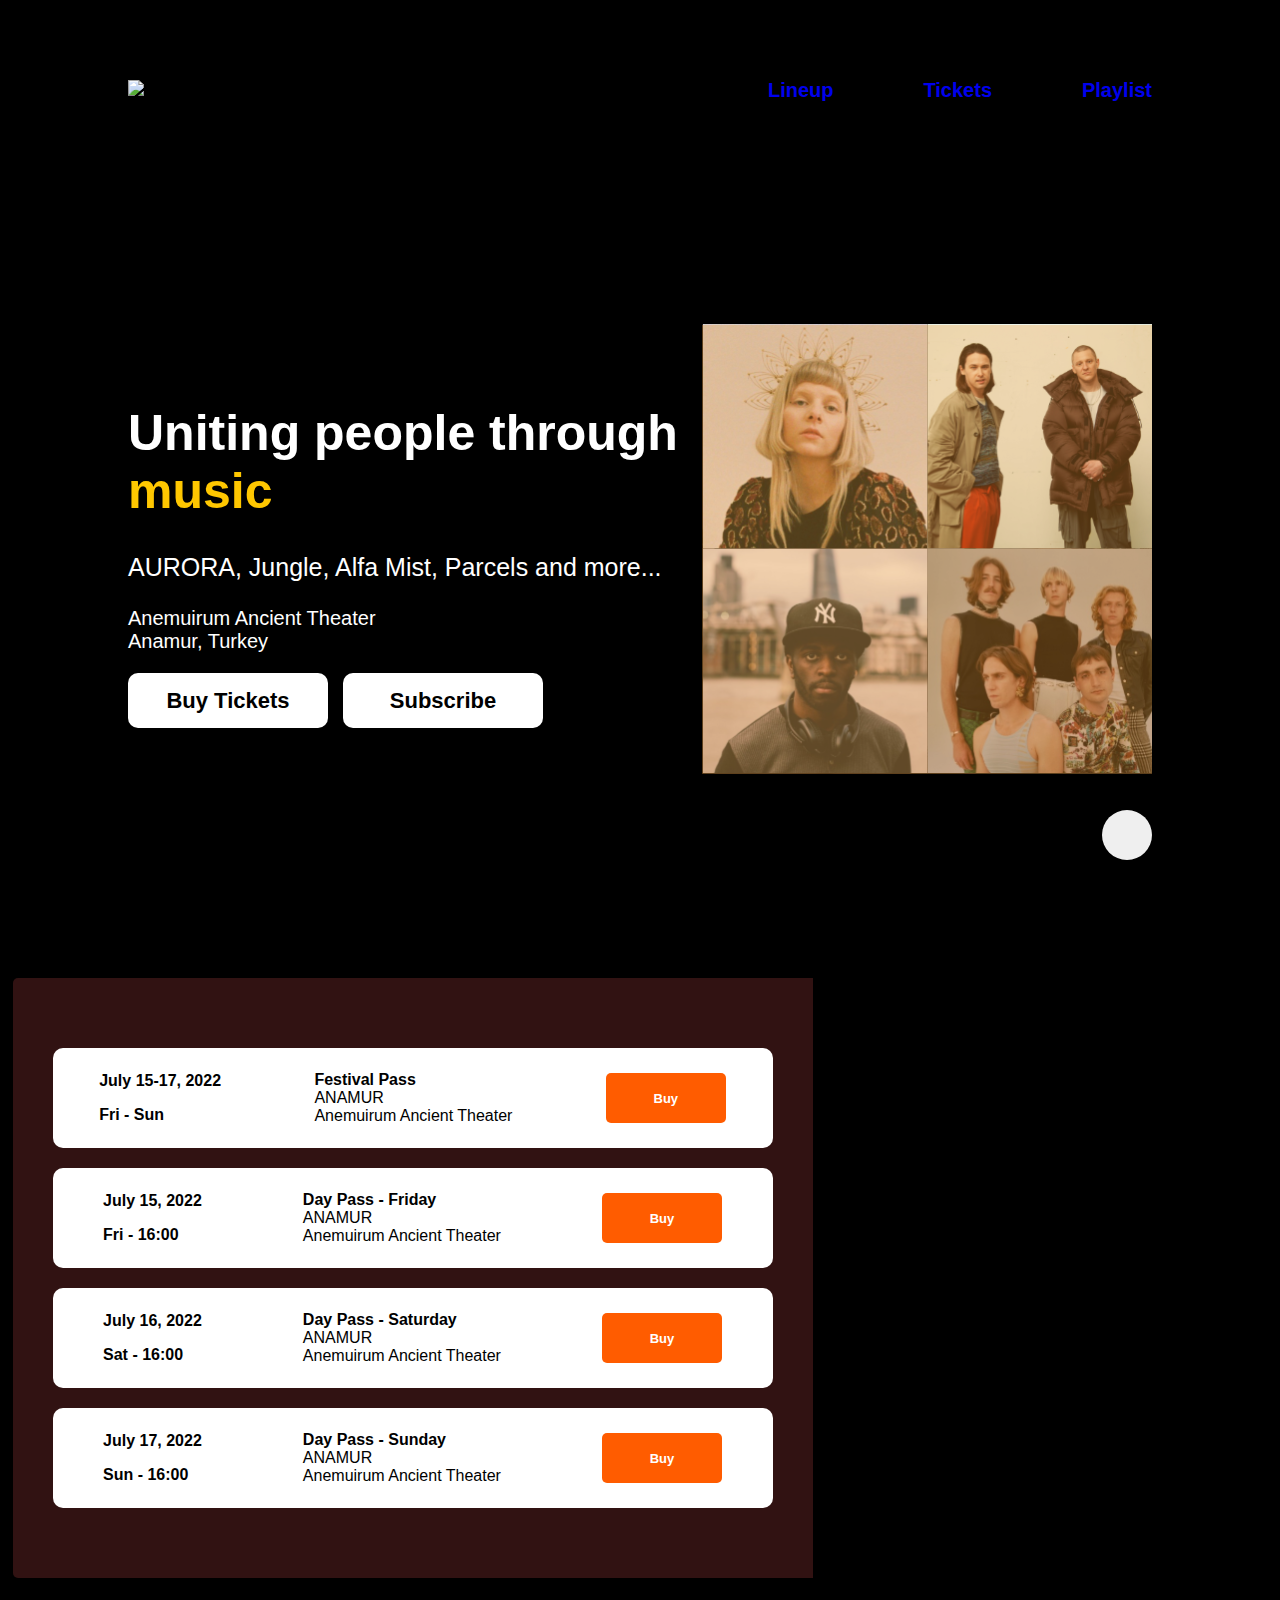
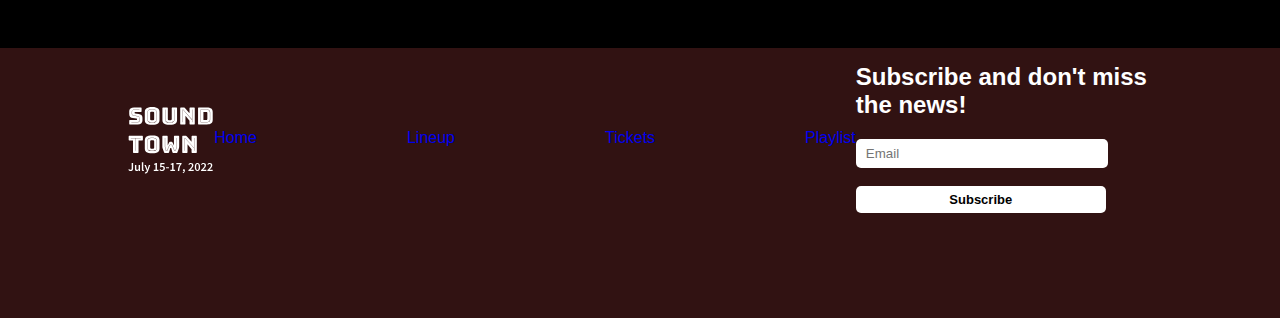
==== commit ecef287f: "pop up design and responsiveness" ====
--- a/homepage.html
+++ b/homepage.html
@@ -10,12 +10,12 @@
 </head>
 <body>
     <div class="popUp" id="popUp">
-        <button class="closeButton" id="closeButton"><i class="fa-solid fa-circle-xmark"></i></button>
+        <button class="closeButton" id="closeButton">x</button>
         <div class="popUpInput">
             <h2>Subscribe to newsletter</h2>
+            <input placeholder="Name" class="contactInput">
             <input placeholder="Email" class="contactInput">
-            <input placeholder="Name" class="contactInput">
-            <button class="submitButton">Submit</button>
+            <button class="smallButton" id="submitButton">Submit</button>
         </div>
     </div>
     <button class="buttonUp" id="buttonUp"><i class="fa-solid fa-circle-chevron-up arrow"></i></button>
@@ -121,7 +121,7 @@
                 <h2 style="margin-top:0px">Subscribe and don't miss the news!</h2> 
                 <input placeholder="Email" class="inputField">
                 <br>
-                <button class="subscribeButton">Subscribe</button>
+                <button class="smallButton">Subscribe</button>
             </div>
         </div>
         <div class= "lowerFooter">
--- a/homepage.css
+++ b/homepage.css
@@ -244,15 +244,15 @@
 
 .inputField {
   height: 30px;
+  width: 240px;
+  border-radius: 5px;
+  border: none;
+  padding-left: 10px;
+}
+
+.smallButton {
+  height: 30px;
   width: 250px;
-  border-radius: 5px;
-  border: none;
-  padding-left: 10px;
-}
-
-.subscribeButton {
-  height: 25px;
-  width: 125px;
   background-color: rgb(255, 255, 255);
   color: rgb(0, 0, 0);
   border-radius: 5px;
@@ -357,7 +357,7 @@
   color: black;
 }
 
-.light-mode .subscribeButton {
+.light-mode .smallButton {
   height: 25px;
   width: 125px;
   background-color: rgb(255, 92, 0);
@@ -396,7 +396,7 @@
 }
 
 .popUp {
-  background-color: grey;
+  background-color: rgb(255, 200, 0);
   height: 300px;
   width: 300px;
   position: absolute;
@@ -404,6 +404,8 @@
   left: calc(50% - 150px);
   border-radius: 10px;
   display: none;
+  flex-direction: column;
+  z-index: 1;
 }
 
 .popUpInput {
@@ -414,9 +416,30 @@
   gap: 15px;
 }
 
+.contactInput {
+  height: 30px;
+  width: 250px;
+  border-radius: 5px;
+  border: none;
+}
+
+.contactInput::placeholder {
+  text-indent: 5px;
+}
+
 .closeButton {
-  display: flex;
-  flex-direction: flex-end;
+  background-color: transparent;
+  height: 40px;
+  width: 40px;
+  display: flex;
+  flex-direction: column;
+  justify-content: center;
+  align-items: center;
+  font-weight: bold;
+  border-radius: 20px;
+  border: none;
+  padding: 0px;
+  align-self: flex-end;
 }
 
 .menuButton {
@@ -601,4 +624,38 @@
   .festLogoSmall {
     height: 50px;
   }
-}
+
+  .popUp {
+    height: 350px;
+    width: 100%;
+    position: absolute;
+    top: 150px;
+    left: 0;
+    right: 0;
+    border-radius: 10px;
+    flex-direction: column;
+    justify-content: space-between;
+    align-items: center;
+  }
+
+  .popUpInput {
+    width: 80%;
+    padding-bottom: 25px;
+  }
+
+  .contactInput {
+    height: 50px;
+    width: 100%;
+    border-radius: 5px;
+    border: none;
+  }
+  .closeButton {
+    align-self: flex-end;
+    font-size: 25px;
+  }
+  .smallButton {
+    width: 100%;
+    height: 50px;
+    font-size: 20px;
+  }
+}
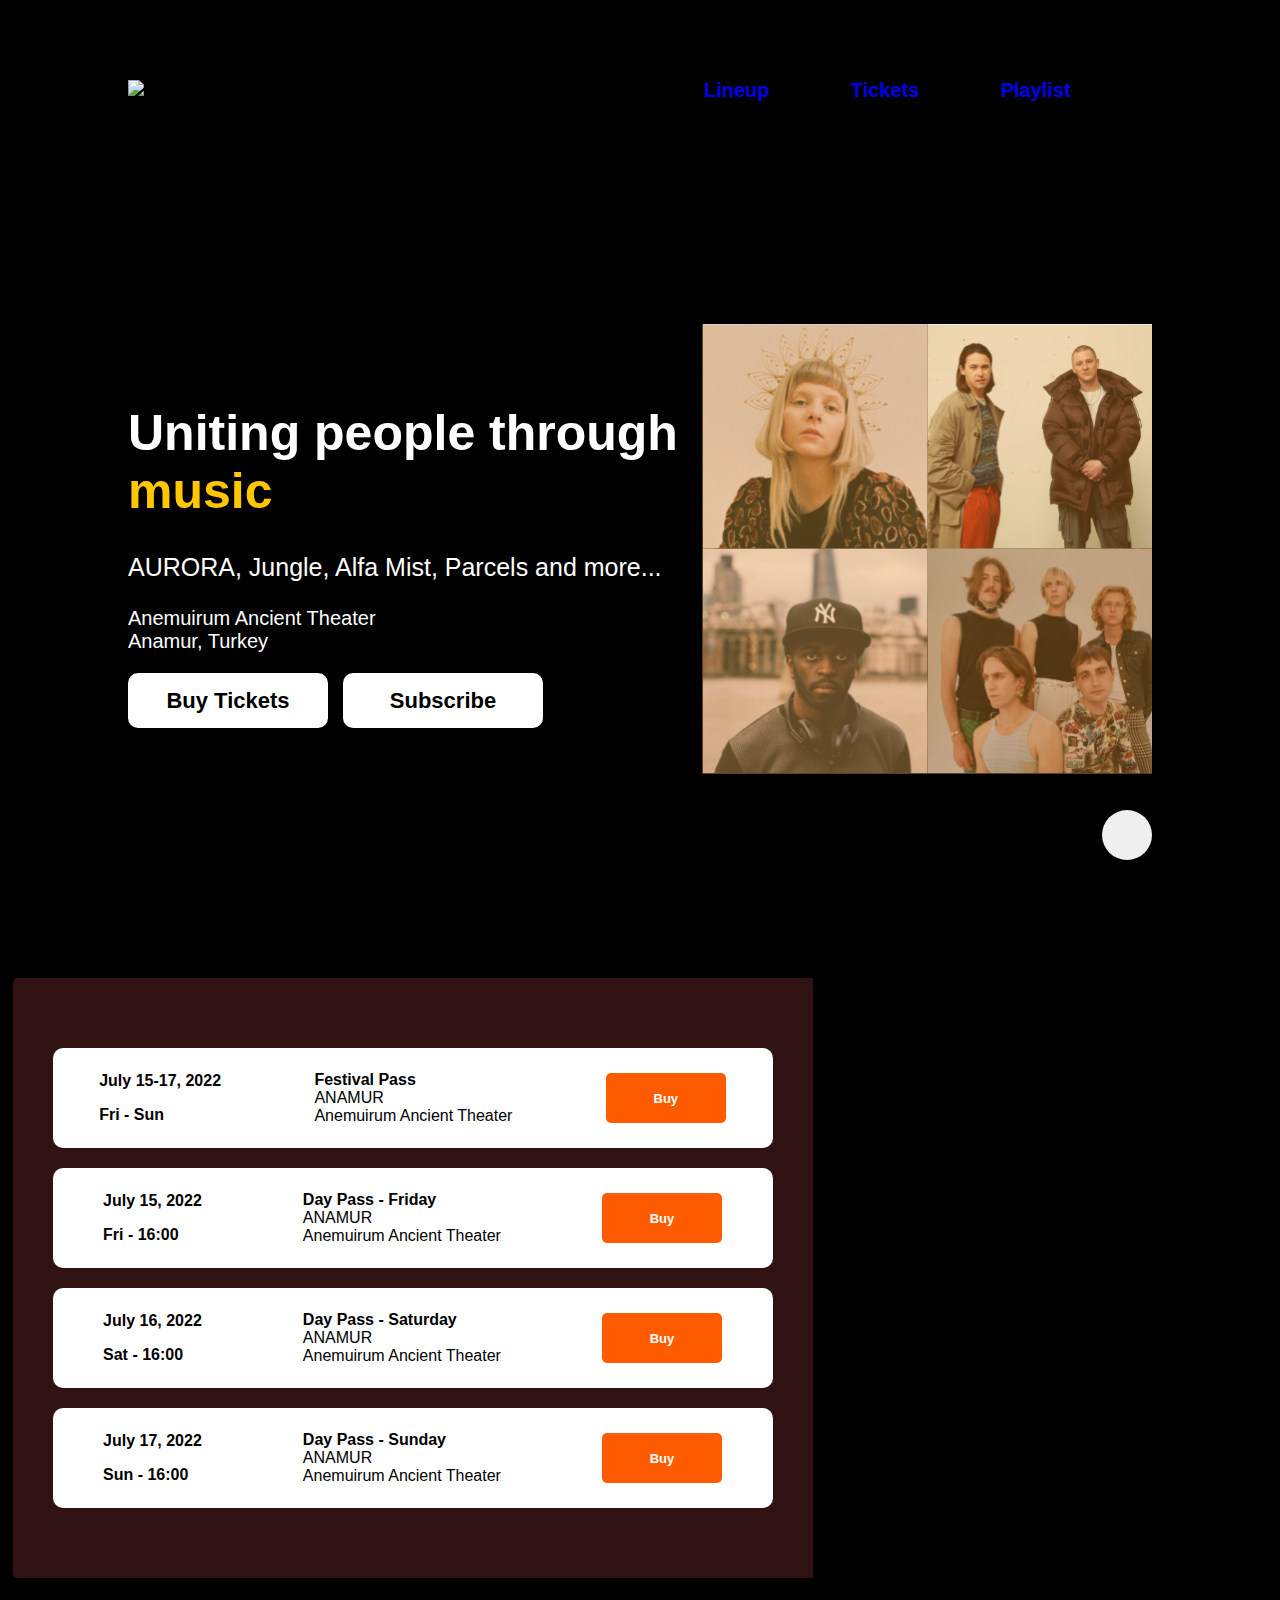
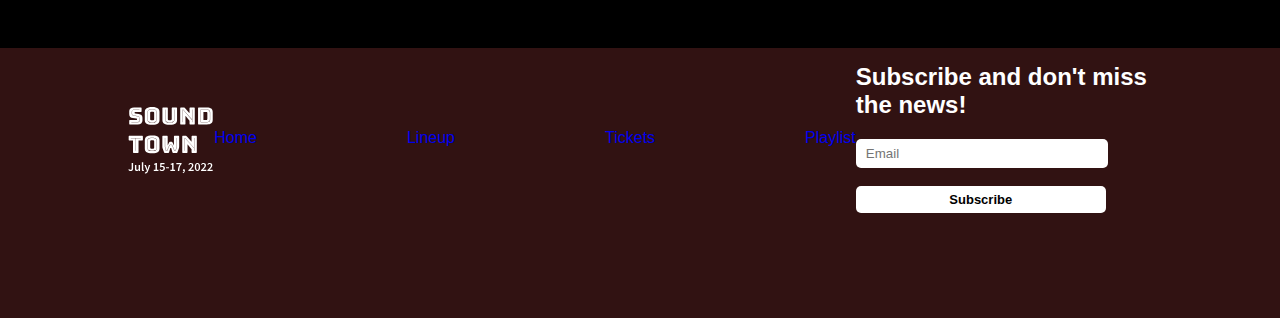
==== commit 50fbd612: "light-mode fix" ====
--- a/homepage.html
+++ b/homepage.html
@@ -40,7 +40,7 @@
                 <p class="info"><i class="fa-solid fa-landmark theater"></i> Anemuirum Ancient Theater</p>
                 <p class="info" style="margin-top:-20px;"><i class="fa-solid fa-map-location-dot location"></i> Anamur, Turkey</p>
                 <div class="buttons">
-                    <a ><button class="buttonWhite">Buy Tickets</button></a>
+                    <a href="#secondSection" target="blank"><button class="buttonWhite">Buy Tickets</button></a>
                     <a ><button class="buttonWhite" id="buttonSubscribeTop">Subscribe</button></a>
                 </div>
                 <!--<a href="tickets.html" target="blank"><button class="buttonWhite" id="buttonWhite">Buy Tickets</button></a>-->
@@ -106,7 +106,7 @@
     </section>
     <footer class = "footer">
         <div class = "upperFooter">
-            <svg class= "festLogoSmall" width="182" height="153" viewBox="0 0 182 153" fill="none" xmlns="http://www.w3.org/2000/svg">
+            <svg class= "festLogoSmall" width="182" height="153" viewBox="0 0 182 153" xmlns="http://www.w3.org/2000/svg">
                 <path d="M20.15 48H4.35C3.71667 48 3.25 47.8667 2.95 47.6C2.68333 47.3 2.55 46.8333 2.55 46.2V40.35C2.55 39.7167 2.68333 39.2667 2.95 39C3.25 38.7 3.71667 38.55 4.35 38.55H17.8C18.2333 38.55 18.55 38.4167 18.75 38.15C18.9833 37.85 19.1 37.5 19.1 37.1C19.1 36.5333 18.9833 36.1167 18.75 35.85C18.55 35.5833 18.2333 35.4333 17.8 35.4L10.3 34.35C7.96667 34.0167 6.08333 33.25 4.65 32.05C3.25 30.85 2.55 28.85 2.55 26.05V20.8C2.55 17.9667 3.46667 15.8 5.3 14.3C7.13333 12.7667 9.66667 12 12.9 12H26.9C27.5333 12 27.9833 12.15 28.25 12.45C28.55 12.7167 28.7 13.1667 28.7 13.8V19.75C28.7 20.3833 28.55 20.85 28.25 21.15C27.9833 21.4167 27.5333 21.55 26.9 21.55H15.25C14.8167 21.55 14.4833 21.7 14.25 22C14.0167 22.2667 13.9 22.6167 13.9 23.05C13.9 23.4833 14.0167 23.85 14.25 24.15C14.4833 24.45 14.8167 24.6167 15.25 24.65L22.7 25.65C25.0333 25.9833 26.9167 26.75 28.35 27.95C29.7833 29.15 30.5 31.15 30.5 33.95V39.2C30.5 42.0333 29.5667 44.2167 27.7 45.75C25.8667 47.25 23.35 48 20.15 48ZM24.2 16.5H13.1C11.5667 16.5 10.3333 16.9333 9.4 17.8C8.46667 18.6333 8 19.7167 8 21.05V25.15C8 26.5167 8.26667 27.4667 8.8 28C9.36667 28.5 10.0833 28.8333 10.95 29L21.5 31.15C22.4333 31.35 23.1667 31.75 23.7 32.35C24.2667 32.9167 24.55 33.9833 24.55 35.55V38.45C24.55 39.7833 24.0833 40.8833 23.15 41.75C22.25 42.5833 21.0333 43 19.5 43H7.05V43.5H19.5C21.2 43.5 22.55 43.0333 23.55 42.1C24.55 41.1333 25.05 39.9167 25.05 38.45V35.55C25.05 33.8167 24.7167 32.6167 24.05 31.95C23.4167 31.2833 22.6 30.85 21.6 30.65L11.05 28.5C10.2833 28.3667 9.66667 28.0667 9.2 27.6C8.73333 27.1333 8.5 26.3167 8.5 25.15V21.05C8.5 19.8833 8.91667 18.9167 9.75 18.15C10.5833 17.3833 11.7 17 13.1 17H24.2V16.5ZM66.4695 38.55C66.4695 40.0833 66.2362 41.4833 65.7695 42.75C65.3362 43.9833 64.5362 45.05 63.3695 45.95C62.2362 46.8167 60.6529 47.5 58.6195 48C56.6195 48.5 54.0695 48.75 50.9695 48.75C47.8695 48.75 45.3029 48.5 43.2695 48C41.2362 47.5 39.6362 46.8167 38.4695 45.95C37.3362 45.05 36.5362 43.9833 36.0695 42.75C35.6362 41.4833 35.4195 40.0833 35.4195 38.55V21.5C35.4195 19.9667 35.6362 18.5833 36.0695 17.35C36.5362 16.0833 37.3362 15 38.4695 14.1C39.6362 13.2 41.2362 12.5 43.2695 12C45.3029 11.5 47.8695 11.25 50.9695 11.25C54.0695 11.25 56.6195 11.5 58.6195 12C60.6529 12.5 62.2362 13.2 63.3695 14.1C64.5362 15 65.3362 16.0833 65.7695 17.35C66.2362 18.5833 66.4695 19.9667 66.4695 21.5V38.55ZM61.0195 37.4V22.65C61.0195 20.65 60.3029 19.0333 58.8695 17.8C57.4362 16.5333 54.7695 15.9 50.8695 15.9C46.9695 15.9 44.3195 16.5333 42.9195 17.8C41.5195 19.0333 40.8195 20.65 40.8195 22.65V37.4C40.8195 39.4 41.5195 41.0333 42.9195 42.3C44.3195 43.5333 46.9695 44.15 50.8695 44.15C54.7695 44.15 57.4362 43.5333 58.8695 42.3C60.3029 41.0333 61.0195 39.4 61.0195 37.4ZM41.3195 37.4V22.65C41.3195 20.7833 41.9862 19.2833 43.3195 18.15C44.6529 16.9833 47.1695 16.4 50.8695 16.4C54.5695 16.4 57.1029 16.9833 58.4695 18.15C59.8362 19.2833 60.5195 20.7833 60.5195 22.65V37.4C60.5195 39.2667 59.8362 40.7833 58.4695 41.95C57.1029 43.0833 54.5695 43.65 50.8695 43.65C47.1695 43.65 44.6529 43.0833 43.3195 41.95C41.9862 40.7833 41.3195 39.2667 41.3195 37.4ZM46.7695 36.75C46.7695 37.4167 47.0195 37.9833 47.5195 38.45C48.0195 38.8833 49.1695 39.1 50.9695 39.1C52.7695 39.1 53.9195 38.8833 54.4195 38.45C54.9195 37.9833 55.1695 37.4167 55.1695 36.75V23.3C55.1695 22.6667 54.9195 22.1333 54.4195 21.7C53.9195 21.2333 52.7695 21 50.9695 21C49.1695 21 48.0195 21.2333 47.5195 21.7C47.0195 22.1333 46.7695 22.6667 46.7695 23.3V36.75ZM103.485 38.55C103.485 40.0833 103.251 41.4833 102.785 42.75C102.351 43.9833 101.551 45.05 100.385 45.95C99.2514 46.8167 97.6848 47.5 95.6848 48C93.6848 48.5 91.1348 48.75 88.0348 48.75C84.9348 48.75 82.3848 48.5 80.3848 48C78.3848 47.5 76.8014 46.8167 75.6348 45.95C74.5014 45.05 73.7014 43.9833 73.2348 42.75C72.8014 41.4833 72.5848 40.0833 72.5848 38.55V13.8C72.5848 13.1667 72.7181 12.7167 72.9848 12.45C73.2848 12.15 73.7514 12 74.3848 12H82.2348C82.8681 12 83.3181 12.15 83.5848 12.45C83.8848 12.7167 84.0348 13.1667 84.0348 13.8V36.6C84.0348 37.2667 84.2848 37.8333 84.7848 38.3C85.2848 38.7333 86.4014 38.95 88.1348 38.95C89.9014 38.95 91.0348 38.7333 91.5348 38.3C92.0348 37.8333 92.2848 37.2667 92.2848 36.6V13.8C92.2848 13.1667 92.4181 12.7167 92.6848 12.45C92.9848 12.15 93.4514 12 94.0848 12H101.685C102.318 12 102.768 12.15 103.035 12.45C103.335 12.7167 103.485 13.1667 103.485 13.8V38.55ZM78.0848 16.5V37.35C78.0848 39.35 78.7681 40.9833 80.1348 42.25C81.5348 43.4833 84.1848 44.1 88.0848 44.1C91.9848 44.1 94.6348 43.4833 96.0348 42.25C97.4348 40.9833 98.1348 39.35 98.1348 37.35V16.5H97.6348V37.35C97.6348 39.2167 96.9681 40.7333 95.6348 41.9C94.3014 43.0333 91.7848 43.6 88.0848 43.6C84.3848 43.6 81.8681 43.0333 80.5348 41.9C79.2348 40.7333 78.5848 39.2167 78.5848 37.35V16.5H78.0848ZM116.739 16.9C116.573 16.7333 116.439 16.6167 116.339 16.55C116.239 16.4833 116.123 16.45 115.989 16.45C115.856 16.45 115.723 16.5 115.589 16.6C115.456 16.7 115.389 16.85 115.389 17.05V43.5H115.889V17.15C115.889 17.1167 115.889 17.0833 115.889 17.05C115.923 17.0167 115.956 17 115.989 17C116.023 17 116.056 17.0167 116.089 17.05C116.156 17.0833 116.206 17.1167 116.239 17.15L135.139 38.35V43.5H135.639V16.5H135.139V37.6L116.739 16.9ZM119.439 48H111.939C111.306 48 110.839 47.8667 110.539 47.6C110.273 47.3 110.139 46.8333 110.139 46.2V13.8C110.139 13.1667 110.273 12.7167 110.539 12.45C110.839 12.15 111.306 12 111.939 12H117.139C117.773 12 118.306 12.1 118.739 12.3C119.206 12.5 119.656 12.85 120.089 13.35L129.789 24.45V13.8C129.789 13.1667 129.923 12.7167 130.189 12.45C130.489 12.15 130.956 12 131.589 12H139.089C139.723 12 140.173 12.15 140.439 12.45C140.739 12.7167 140.889 13.1667 140.889 13.8V46.2C140.889 46.8333 140.739 47.3 140.439 47.6C140.173 47.8667 139.723 48 139.089 48H131.589C130.956 48 130.489 47.8667 130.189 47.6C129.923 47.3 129.789 46.8333 129.789 46.2V40.05L121.239 29.7V46.2C121.239 46.8333 121.089 47.3 120.789 47.6C120.523 47.8667 120.073 48 119.439 48ZM166.436 48H149.586C148.953 48 148.486 47.8667 148.186 47.6C147.919 47.3 147.786 46.8333 147.786 46.2V13.8C147.786 13.1667 147.919 12.7167 148.186 12.45C148.486 12.15 148.953 12 149.586 12H166.436C170.603 12 173.686 12.8333 175.686 14.5C177.719 16.1667 178.736 18.7333 178.736 22.2V37.8C178.736 41.2667 177.719 43.8333 175.686 45.5C173.686 47.1667 170.603 48 166.436 48ZM153.236 43.5H165.336C167.036 43.5 168.419 43.3333 169.486 43C170.553 42.6333 171.369 42.15 171.936 41.55C172.503 40.95 172.869 40.2333 173.036 39.4C173.236 38.5667 173.336 37.6667 173.336 36.7V23.45C173.336 22.4833 173.236 21.5833 173.036 20.75C172.836 19.8833 172.453 19.15 171.886 18.55C171.319 17.9167 170.503 17.4167 169.436 17.05C168.403 16.6833 167.036 16.5 165.336 16.5H153.236V43.5ZM165.336 17C166.903 17 168.169 17.1667 169.136 17.5C170.136 17.8333 170.903 18.2833 171.436 18.85C171.969 19.4167 172.336 20.1 172.536 20.9C172.736 21.7 172.836 22.55 172.836 23.45V36.7C172.836 37.6 172.736 38.45 172.536 39.25C172.369 40.0167 172.019 40.6833 171.486 41.25C170.953 41.7833 170.186 42.2167 169.186 42.55C168.219 42.85 166.936 43 165.336 43H153.736V17H165.336ZM159.136 21.55V38.55H165.086C165.886 38.55 166.469 38.35 166.836 37.95C167.236 37.55 167.436 36.9333 167.436 36.1V23.95C167.436 23.1167 167.236 22.5167 166.836 22.15C166.469 21.75 165.886 21.55 165.086 21.55H159.136ZM20.45 108H12.35C11.7167 108 11.25 107.867 10.95 107.6C10.6833 107.3 10.55 106.833 10.55 106.2V81.65H3.2C2.56667 81.65 2.1 81.5167 1.8 81.25C1.53333 80.95 1.4 80.4833 1.4 79.85V73.8C1.4 73.1667 1.53333 72.7167 1.8 72.45C2.1 72.15 2.56667 72 3.2 72H29.6C30.2333 72 30.6833 72.15 30.95 72.45C31.25 72.7167 31.4 73.1667 31.4 73.8V79.85C31.4 80.4833 31.25 80.95 30.95 81.25C30.6833 81.5167 30.2333 81.65 29.6 81.65H22.25V106.2C22.25 106.833 22.1 107.3 21.8 107.6C21.5333 107.867 21.0833 108 20.45 108ZM16.15 103.5H16.65V77H26.9V76.5H5.9V77H16.15V103.5ZM66.5184 98.55C66.5184 100.083 66.285 101.483 65.8184 102.75C65.385 103.983 64.585 105.05 63.4184 105.95C62.285 106.817 60.7017 107.5 58.6684 108C56.6684 108.5 54.1184 108.75 51.0184 108.75C47.9184 108.75 45.3517 108.5 43.3184 108C41.285 107.5 39.685 106.817 38.5184 105.95C37.385 105.05 36.585 103.983 36.1184 102.75C35.685 101.483 35.4684 100.083 35.4684 98.55V81.5C35.4684 79.9667 35.685 78.5833 36.1184 77.35C36.585 76.0833 37.385 75 38.5184 74.1C39.685 73.2 41.285 72.5 43.3184 72C45.3517 71.5 47.9184 71.25 51.0184 71.25C54.1184 71.25 56.6684 71.5 58.6684 72C60.7017 72.5 62.285 73.2 63.4184 74.1C64.585 75 65.385 76.0833 65.8184 77.35C66.285 78.5833 66.5184 79.9667 66.5184 81.5V98.55ZM61.0684 97.4V82.65C61.0684 80.65 60.3517 79.0333 58.9184 77.8C57.485 76.5333 54.8184 75.9 50.9184 75.9C47.0184 75.9 44.3684 76.5333 42.9684 77.8C41.5684 79.0333 40.8684 80.65 40.8684 82.65V97.4C40.8684 99.4 41.5684 101.033 42.9684 102.3C44.3684 103.533 47.0184 104.15 50.9184 104.15C54.8184 104.15 57.485 103.533 58.9184 102.3C60.3517 101.033 61.0684 99.4 61.0684 97.4ZM41.3684 97.4V82.65C41.3684 80.7833 42.035 79.2833 43.3684 78.15C44.7017 76.9833 47.2184 76.4 50.9184 76.4C54.6184 76.4 57.1517 76.9833 58.5184 78.15C59.885 79.2833 60.5684 80.7833 60.5684 82.65V97.4C60.5684 99.2667 59.885 100.783 58.5184 101.95C57.1517 103.083 54.6184 103.65 50.9184 103.65C47.2184 103.65 44.7017 103.083 43.3684 101.95C42.035 100.783 41.3684 99.2667 41.3684 97.4ZM46.8184 96.75C46.8184 97.4167 47.0684 97.9833 47.5684 98.45C48.0684 98.8833 49.2184 99.1 51.0184 99.1C52.8184 99.1 53.9684 98.8833 54.4684 98.45C54.9684 97.9833 55.2184 97.4167 55.2184 96.75V83.3C55.2184 82.6667 54.9684 82.1333 54.4684 81.7C53.9684 81.2333 52.8184 81 51.0184 81C49.2184 81 48.0684 81.2333 47.5684 81.7C47.0684 82.1333 46.8184 82.6667 46.8184 83.3V96.75ZM91.3836 90.75H89.1336C88.6003 90.75 88.1669 90.9167 87.8336 91.25C87.5003 91.55 87.1169 92.1667 86.6836 93.1L82.5836 102.3C82.4503 102.633 82.2503 102.833 81.9836 102.9C81.7169 102.967 81.4669 103 81.2336 103H80.9836C80.7169 103 80.4669 102.9 80.2336 102.7C80.0003 102.467 79.8669 102.217 79.8336 101.95L78.5836 96.25C78.4503 95.6167 78.3669 94.8 78.3336 93.8C78.3336 92.8 78.3336 91.9333 78.3336 91.2V76.5H77.8336V91.25C77.8336 91.9833 77.8336 92.85 77.8336 93.85C77.8669 94.85 77.9503 95.6667 78.0836 96.3L79.3336 101.95C79.4669 102.483 79.6669 102.883 79.9336 103.15C80.2336 103.383 80.5836 103.5 80.9836 103.5H81.3336C81.6336 103.5 81.9503 103.45 82.2836 103.35C82.6169 103.217 82.8503 102.983 82.9836 102.65L87.0836 93.35C87.4836 92.45 87.8169 91.8833 88.0836 91.65C88.3836 91.3833 88.7336 91.25 89.1336 91.25H91.3836C91.7836 91.25 92.1169 91.3833 92.3836 91.65C92.6836 91.8833 93.0336 92.45 93.4336 93.35L97.5336 102.65C97.6669 102.983 97.9003 103.217 98.2336 103.35C98.5669 103.45 98.8836 103.5 99.1836 103.5H99.5336C99.9336 103.5 100.267 103.383 100.534 103.15C100.834 102.883 101.05 102.483 101.184 101.95L102.434 96.3C102.567 95.6667 102.634 94.85 102.634 93.85C102.667 92.85 102.684 91.9833 102.684 91.25V76.5H102.184V91.2C102.184 91.9333 102.167 92.8 102.134 93.8C102.134 94.8 102.067 95.6167 101.934 96.25L100.684 101.95C100.65 102.217 100.517 102.467 100.284 102.7C100.05 102.9 99.8003 103 99.5336 103H99.2836C99.0503 103 98.8003 102.967 98.5336 102.9C98.2669 102.833 98.0669 102.633 97.9336 102.3L93.8336 93.1C93.4003 92.1667 93.0169 91.55 92.6836 91.25C92.3503 90.9167 91.9169 90.75 91.3836 90.75ZM98.7336 72H106.184C106.817 72 107.267 72.15 107.534 72.45C107.834 72.7167 107.984 73.1667 107.984 73.8V93.2C107.984 94.2667 107.934 95.2667 107.834 96.2C107.767 97.1 107.517 98.1667 107.084 99.4L104.584 106.2C104.417 106.7 104.167 107.133 103.834 107.5C103.534 107.833 103.117 108 102.584 108H95.9336C95.4003 108 94.9169 107.883 94.4836 107.65C94.0503 107.417 93.7669 107.033 93.6336 106.5L91.3336 98.35C91.2336 98.0167 91.1003 97.8 90.9336 97.7C90.8003 97.5667 90.6336 97.5 90.4336 97.5H89.9836C89.7836 97.5 89.6003 97.5667 89.4336 97.7C89.3003 97.8 89.1836 98.0167 89.0836 98.35L86.7336 106.5C86.6003 107 86.3503 107.383 85.9836 107.65C85.6169 107.883 85.1669 108 84.6336 108H78.0336C77.5003 108 77.0336 107.833 76.6336 107.5C76.2669 107.167 76.0003 106.733 75.8336 106.2L73.3336 99.3C72.9003 98.0667 72.6336 97 72.5336 96.1C72.4669 95.1667 72.4336 94.1667 72.4336 93.1V73.8C72.4336 73.1667 72.5669 72.7167 72.8336 72.45C73.1336 72.15 73.6003 72 74.2336 72H81.9336C82.5669 72 83.0169 72.15 83.2836 72.45C83.5836 72.7167 83.7336 73.1667 83.7336 73.8V92.2L86.6336 85.9C86.9003 85.3333 87.2503 84.9333 87.6836 84.7C88.1169 84.4667 88.6503 84.35 89.2836 84.35H91.3836C92.0169 84.35 92.5503 84.4667 92.9836 84.7C93.4169 84.9333 93.7669 85.3333 94.0336 85.9L96.9336 92.2V73.8C96.9336 73.1667 97.0669 72.7167 97.3336 72.45C97.6336 72.15 98.1003 72 98.7336 72ZM121.036 76.9C120.87 76.7333 120.736 76.6167 120.636 76.55C120.536 76.4833 120.42 76.45 120.286 76.45C120.153 76.45 120.02 76.5 119.886 76.6C119.753 76.7 119.686 76.85 119.686 77.05V103.5H120.186V77.15C120.186 77.1167 120.186 77.0833 120.186 77.05C120.22 77.0167 120.253 77 120.286 77C120.32 77 120.353 77.0167 120.386 77.05C120.453 77.0833 120.503 77.1167 120.536 77.15L139.436 98.35V103.5H139.936V76.5H139.436V97.6L121.036 76.9ZM123.736 108H116.236C115.603 108 115.136 107.867 114.836 107.6C114.57 107.3 114.436 106.833 114.436 106.2V73.8C114.436 73.1667 114.57 72.7167 114.836 72.45C115.136 72.15 115.603 72 116.236 72H121.436C122.07 72 122.603 72.1 123.036 72.3C123.503 72.5 123.953 72.85 124.386 73.35L134.086 84.45V73.8C134.086 73.1667 134.22 72.7167 134.486 72.45C134.786 72.15 135.253 72 135.886 72H143.386C144.02 72 144.47 72.15 144.736 72.45C145.036 72.7167 145.186 73.1667 145.186 73.8V106.2C145.186 106.833 145.036 107.3 144.736 107.6C144.47 107.867 144.02 108 143.386 108H135.886C135.253 108 134.786 107.867 134.486 107.6C134.22 107.3 134.086 106.833 134.086 106.2V100.05L125.536 89.7V106.2C125.536 106.833 125.386 107.3 125.086 107.6C124.82 107.867 124.37 108 123.736 108Z" fill="white"/>
                 <path d="M5.694 146.312C4.51533 146.312 3.51 146.069 2.678 145.584C1.846 145.099 1.16133 144.379 0.624 143.426L2.704 141.892C3.05067 142.516 3.44933 142.975 3.9 143.27C4.35067 143.547 4.836 143.686 5.356 143.686C6.15333 143.686 6.75133 143.443 7.15 142.958C7.54867 142.473 7.748 141.623 7.748 140.41V128.996H10.764V140.67C10.764 141.693 10.5907 142.637 10.244 143.504C9.89733 144.353 9.35133 145.038 8.606 145.558C7.86067 146.061 6.89 146.312 5.694 146.312ZM18.5417 146.312C17.1723 146.312 16.1757 145.87 15.5517 144.986C14.9277 144.102 14.6157 142.854 14.6157 141.242V133.234H17.6057V140.852C17.6057 141.909 17.7617 142.655 18.0737 143.088C18.3857 143.521 18.8883 143.738 19.5817 143.738C20.1363 143.738 20.6217 143.599 21.0377 143.322C21.471 143.045 21.9303 142.594 22.4157 141.97V133.234H25.4057V146H22.9617L22.7277 144.128H22.6497C22.095 144.787 21.4883 145.315 20.8297 145.714C20.171 146.113 19.4083 146.312 18.5417 146.312ZM32.1049 146.312C31.0476 146.312 30.2936 145.991 29.8429 145.35C29.4096 144.709 29.1929 143.833 29.1929 142.724V127.644H32.1829V142.88C32.1829 143.244 32.2523 143.504 32.3909 143.66C32.5296 143.799 32.6769 143.868 32.8329 143.868C32.9023 143.868 32.9629 143.868 33.0149 143.868C33.0843 143.851 33.1796 143.833 33.3009 143.816L33.6909 146.052C33.5176 146.121 33.2923 146.182 33.0149 146.234C32.7549 146.286 32.4516 146.312 32.1049 146.312ZM37.1095 151.252C36.7628 151.252 36.4595 151.226 36.1995 151.174C35.9395 151.122 35.6882 151.061 35.4455 150.992L35.9915 148.652C36.1128 148.687 36.2515 148.721 36.4075 148.756C36.5808 148.808 36.7455 148.834 36.9015 148.834C37.5775 148.834 38.1148 148.626 38.5135 148.21C38.9295 147.811 39.2415 147.291 39.4495 146.65L39.6835 145.844L34.6655 133.234H37.7075L39.9175 139.5C40.1082 140.055 40.2902 140.644 40.4635 141.268C40.6542 141.875 40.8448 142.481 41.0355 143.088H41.1395C41.2955 142.499 41.4515 141.901 41.6075 141.294C41.7808 140.67 41.9455 140.072 42.1015 139.5L44.0255 133.234H46.9115L42.2835 146.572C41.7462 148.011 41.0962 149.146 40.3335 149.978C39.5708 150.827 38.4962 151.252 37.1095 151.252ZM54.3556 146V143.556H58.0476V132.688H55.0056V130.816C55.8203 130.66 56.531 130.478 57.1376 130.27C57.7443 130.045 58.3076 129.776 58.8276 129.464H61.0636V143.556H64.3136V146H54.3556ZM72.0277 146.312C70.6931 146.312 69.5664 146.087 68.6477 145.636C67.7464 145.168 66.9924 144.631 66.3857 144.024L67.7637 142.1C68.2664 142.568 68.8297 142.984 69.4537 143.348C70.0777 143.695 70.8057 143.868 71.6377 143.868C72.5564 143.868 73.3191 143.591 73.9257 143.036C74.5324 142.481 74.8357 141.701 74.8357 140.696C74.8357 139.708 74.5584 138.945 74.0037 138.408C73.4491 137.871 72.7124 137.602 71.7937 137.602C71.2564 137.602 70.8057 137.68 70.4417 137.836C70.0777 137.975 69.6444 138.209 69.1417 138.538L67.7117 137.628L68.2057 129.464H77.0457V131.986H70.8057L70.4677 135.99C70.8144 135.817 71.1524 135.687 71.4817 135.6C71.8284 135.496 72.2184 135.444 72.6517 135.444C73.6051 135.444 74.4717 135.626 75.2517 135.99C76.0317 136.354 76.6557 136.917 77.1237 137.68C77.6091 138.443 77.8517 139.422 77.8517 140.618C77.8517 141.814 77.5744 142.837 77.0197 143.686C76.4824 144.535 75.7717 145.185 74.8877 145.636C74.0037 146.087 73.0504 146.312 72.0277 146.312ZM80.1838 140.54V138.356H86.3718V140.54H80.1838ZM89.3947 146V143.556H93.0867V132.688H90.0447V130.816C90.8594 130.66 91.57 130.478 92.1767 130.27C92.7834 130.045 93.3467 129.776 93.8667 129.464H96.1027V143.556H99.3527V146H89.3947ZM105.169 146C105.273 144.041 105.481 142.291 105.793 140.748C106.105 139.188 106.581 137.706 107.223 136.302C107.864 134.898 108.713 133.459 109.771 131.986H101.945V129.464H113.047V131.284C112.076 132.48 111.287 133.624 110.681 134.716C110.091 135.808 109.623 136.917 109.277 138.044C108.947 139.153 108.705 140.358 108.549 141.658C108.393 142.941 108.28 144.388 108.211 146H105.169ZM116.003 150.732L115.353 149.094C116.202 148.765 116.852 148.314 117.303 147.742C117.771 147.187 117.996 146.589 117.979 145.948C117.944 145.948 117.901 145.948 117.849 145.948C117.814 145.948 117.78 145.948 117.745 145.948C117.242 145.948 116.792 145.792 116.393 145.48C116.012 145.151 115.821 144.691 115.821 144.102C115.821 143.547 116.02 143.105 116.419 142.776C116.818 142.429 117.286 142.256 117.823 142.256C118.534 142.256 119.08 142.525 119.461 143.062C119.86 143.599 120.059 144.353 120.059 145.324C120.059 146.589 119.704 147.69 118.993 148.626C118.282 149.579 117.286 150.281 116.003 150.732ZM127.484 146V144.258C129.027 142.767 130.353 141.441 131.462 140.28C132.589 139.101 133.455 138.035 134.062 137.082C134.669 136.111 134.972 135.21 134.972 134.378C134.972 133.511 134.738 132.818 134.27 132.298C133.802 131.778 133.126 131.518 132.242 131.518C131.601 131.518 131.011 131.7 130.474 132.064C129.954 132.428 129.469 132.861 129.018 133.364L127.354 131.7C128.117 130.885 128.905 130.261 129.72 129.828C130.535 129.377 131.505 129.152 132.632 129.152C134.227 129.152 135.492 129.611 136.428 130.53C137.381 131.449 137.858 132.679 137.858 134.222C137.858 135.193 137.581 136.189 137.026 137.212C136.489 138.217 135.761 139.249 134.842 140.306C133.941 141.363 132.944 142.473 131.852 143.634C132.285 143.599 132.753 143.565 133.256 143.53C133.759 143.478 134.209 143.452 134.608 143.452H138.664V146H127.484ZM146.482 146.312C144.766 146.312 143.397 145.567 142.374 144.076C141.369 142.585 140.866 140.445 140.866 137.654C140.866 134.863 141.369 132.749 142.374 131.31C143.397 129.871 144.766 129.152 146.482 129.152C148.198 129.152 149.559 129.871 150.564 131.31C151.587 132.749 152.098 134.863 152.098 137.654C152.098 140.445 151.587 142.585 150.564 144.076C149.559 145.567 148.198 146.312 146.482 146.312ZM146.482 143.972C147.02 143.972 147.496 143.773 147.912 143.374C148.328 142.958 148.649 142.291 148.874 141.372C149.117 140.453 149.238 139.214 149.238 137.654C149.238 136.094 149.117 134.863 148.874 133.962C148.649 133.061 148.328 132.428 147.912 132.064C147.496 131.683 147.02 131.492 146.482 131.492C145.962 131.492 145.494 131.683 145.078 132.064C144.662 132.428 144.333 133.061 144.09 133.962C143.848 134.863 143.726 136.094 143.726 137.654C143.726 139.214 143.848 140.453 144.09 141.372C144.333 142.291 144.662 142.958 145.078 143.374C145.494 143.773 145.962 143.972 146.482 143.972ZM154.144 146V144.258C155.687 142.767 157.013 141.441 158.122 140.28C159.249 139.101 160.116 138.035 160.722 137.082C161.329 136.111 161.632 135.21 161.632 134.378C161.632 133.511 161.398 132.818 160.93 132.298C160.462 131.778 159.786 131.518 158.902 131.518C158.261 131.518 157.672 131.7 157.134 132.064C156.614 132.428 156.129 132.861 155.678 133.364L154.014 131.7C154.777 130.885 155.566 130.261 156.38 129.828C157.195 129.377 158.166 129.152 159.292 129.152C160.887 129.152 162.152 129.611 163.088 130.53C164.042 131.449 164.518 132.679 164.518 134.222C164.518 135.193 164.241 136.189 163.686 137.212C163.149 138.217 162.421 139.249 161.502 140.306C160.601 141.363 159.604 142.473 158.512 143.634C158.946 143.599 159.414 143.565 159.916 143.53C160.419 143.478 160.87 143.452 161.268 143.452H165.324V146H154.144ZM167.474 146V144.258C169.017 142.767 170.343 141.441 171.452 140.28C172.579 139.101 173.446 138.035 174.052 137.082C174.659 136.111 174.962 135.21 174.962 134.378C174.962 133.511 174.728 132.818 174.26 132.298C173.792 131.778 173.116 131.518 172.232 131.518C171.591 131.518 171.002 131.7 170.464 132.064C169.944 132.428 169.459 132.861 169.008 133.364L167.344 131.7C168.107 130.885 168.896 130.261 169.71 129.828C170.525 129.377 171.496 129.152 172.622 129.152C174.217 129.152 175.482 129.611 176.418 130.53C177.372 131.449 177.848 132.679 177.848 134.222C177.848 135.193 177.571 136.189 177.016 137.212C176.479 138.217 175.751 139.249 174.832 140.306C173.931 141.363 172.934 142.473 171.842 143.634C172.276 143.599 172.744 143.565 173.246 143.53C173.749 143.478 174.2 143.452 174.598 143.452H178.654V146H167.474Z" fill="white"/>
                 </svg>
--- a/homepage.css
+++ b/homepage.css
@@ -28,7 +28,7 @@
 }
 
 .navlist {
-  width: 30vw;
+  width: 35vw;
   display: flex;
   flex-direction: row;
   justify-content: space-between;
@@ -126,7 +126,6 @@
   gap: 55px;
   width: 100vw;
   height: 80vh;
-  background-color: black;
   padding-bottom: 10px;
 }
 
@@ -285,12 +284,15 @@
 
 /*Lightmode*/
 .lightModeLogo {
-  display: none;
+  display: flex;
 }
 
 .light-mode {
+  background-color: rgb(255, 239, 220);
+}
+
+.light-mode .firstPage {
   background-image: url("lightmodeBackground.svg");
-  background-color: rgb(255, 239, 220);
 }
 
 .light-mode .navlist {
@@ -317,39 +319,30 @@
   color: black;
 }
 
+.light-mode .coloredTitle {
+  color: rgb(255, 92, 0);
+}
+
 .light-mode .buttonWhite {
-  height: 55px;
-  width: 250px;
   background-color: rgb(255, 92, 0);
   color: white;
-  border-radius: 10px;
-  border: none;
-  text-decoration: none;
-  font-family: -apple-system, BlinkMacSystemFont, "Segoe UI", Roboto, Oxygen,
-    Ubuntu, Cantarell, "Open Sans", "Helvetica Neue", sans-serif;
+}
+
+.light-mode .ticketContainer {
+  background-color: rgb(255, 239, 220);
+}
+
+.light-mode .ticket {
+  border: 1px rgb(194, 181, 164) solid;
+}
+
+.light-mode .footer {
+  background-color: rgb(231, 210, 183);
   font-weight: bold;
-  font-size: 26px;
-  cursor: pointer;
-}
-
-.light-mode .secondSection {
-  background-color: rgb(255, 254, 250);
-}
-
-.light-mode .footer {
-  height: 30vh;
-  width: 100vw;
-  background-color: rgb(255, 239, 220);
-  border-top: 2px;
-  display: flex;
-  flex-direction: column;
   color: black;
 }
 
 .light-mode .festLogoSmall {
-  height: 100px;
-  width: auto;
-  margin-left: 10vw;
   fill: rgb(255, 92, 0);
 }
 
@@ -358,18 +351,8 @@
 }
 
 .light-mode .smallButton {
-  height: 25px;
-  width: 125px;
   background-color: rgb(255, 92, 0);
   color: white;
-  border-radius: 5px;
-  border: none;
-  text-decoration: none;
-  font-family: -apple-system, BlinkMacSystemFont, "Segoe UI", Roboto, Oxygen,
-    Ubuntu, Cantarell, "Open Sans", "Helvetica Neue", sans-serif;
-  font-weight: bold;
-  font-size: 13px;
-  cursor: pointer;
 }
 
 .buttonUp {
@@ -615,7 +598,7 @@
     flex-direction: row;
     justify-content: center;
     gap: 20px;
-    padding-right: 10px;
+    padding-right: 12px;
   }
   .footerSub {
     display: none;
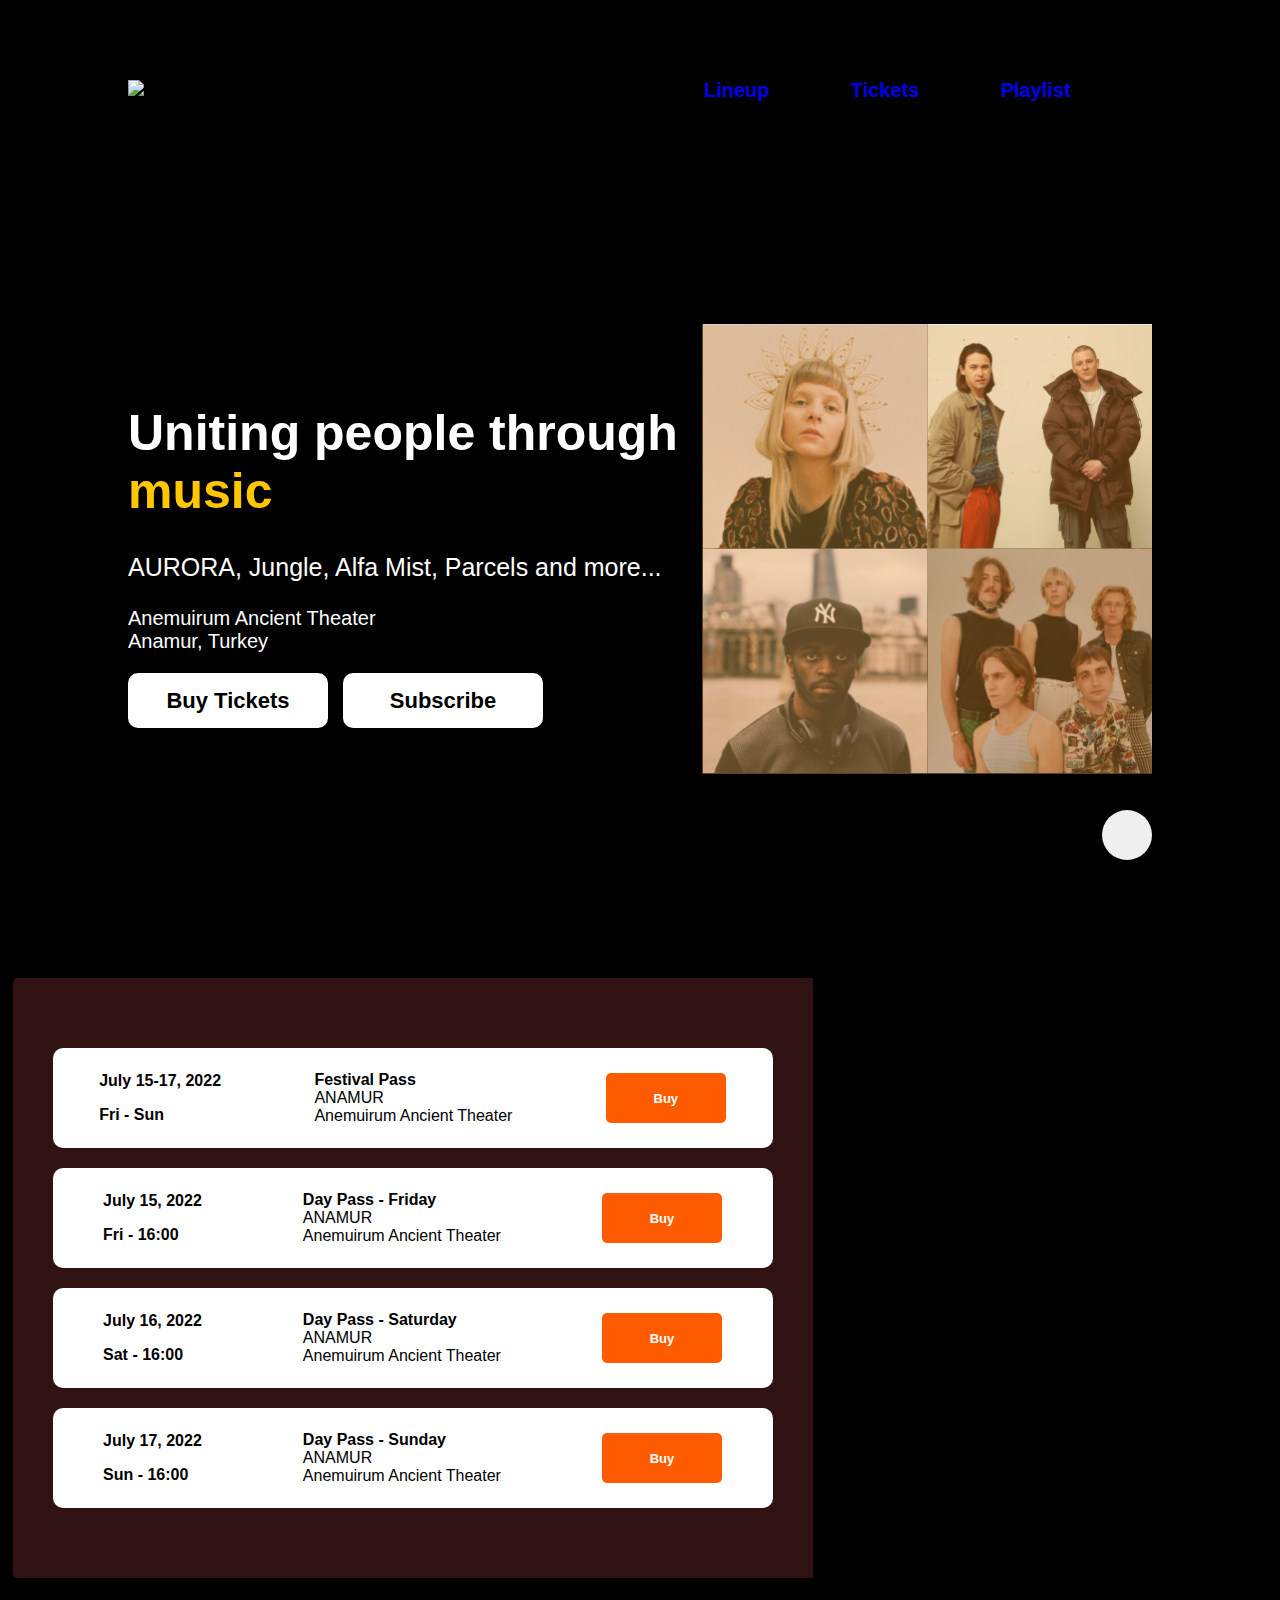
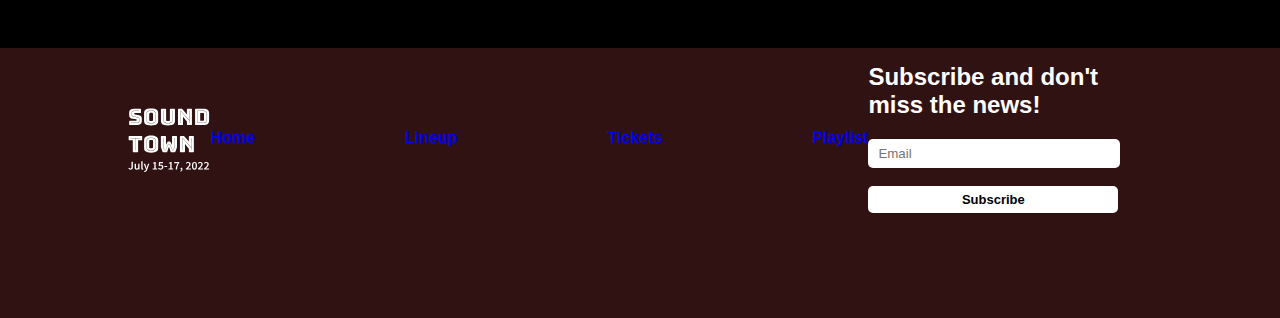
==== commit 50d4e545: "left section button size responsive" ====
--- a/homepage.html
+++ b/homepage.html
@@ -19,7 +19,7 @@
         </div>
     </div>
     <button class="buttonUp" id="buttonUp"><i class="fa-solid fa-circle-chevron-up arrow"></i></button>
-    <div class="firstPage">
+    <div class="firstPage" id="home">
         <nav class="navigation">
             <div class="menuWrapper"> 
                 <img src="festLogoDates.svg" class="festLogo">
@@ -112,9 +112,9 @@
                 </svg>
                 
             <div class="footerNav">
-                <a href="homepage.html"><li>Home</li></a>
+                <a href="#home"><li>Home</li></a>
                 <a href="lineup.html" target="blank"><li>Lineup</li></a>
-                <a href="tickets.html" target="blank"><li>Tickets</li></a> 
+                <a href="#secondSection" target="blank"><li>Tickets</li></a> 
                 <a href="#playlist"><li>Playlist</li></a>
             </div>
             <div class="footerSub">
--- a/homepage.css
+++ b/homepage.css
@@ -86,7 +86,6 @@
 
 .buttons {
   display: flex;
-
   gap: 15px;
 }
 
@@ -225,6 +224,7 @@
   flex-direction: row;
   justify-content: center;
   gap: 150px;
+  font-weight: bold;
 }
 
 .footerNav li:hover {
@@ -338,7 +338,6 @@
 
 .light-mode .footer {
   background-color: rgb(231, 210, 183);
-  font-weight: bold;
   color: black;
 }
 
@@ -532,15 +531,20 @@
     font-size: 20px;
   }
 
+  .buttons {
+    justify-content: space-between;
+  }
+
   .buttonWhite {
     height: 35px;
-    width: 150px;
+    width: 140px;
     font-size: 15px;
     border-radius: 5;
   }
 
   .rhsImage {
-    height: 20vh;
+    height: 25vh;
+    margin: 0;
   }
 
   .secondSection {
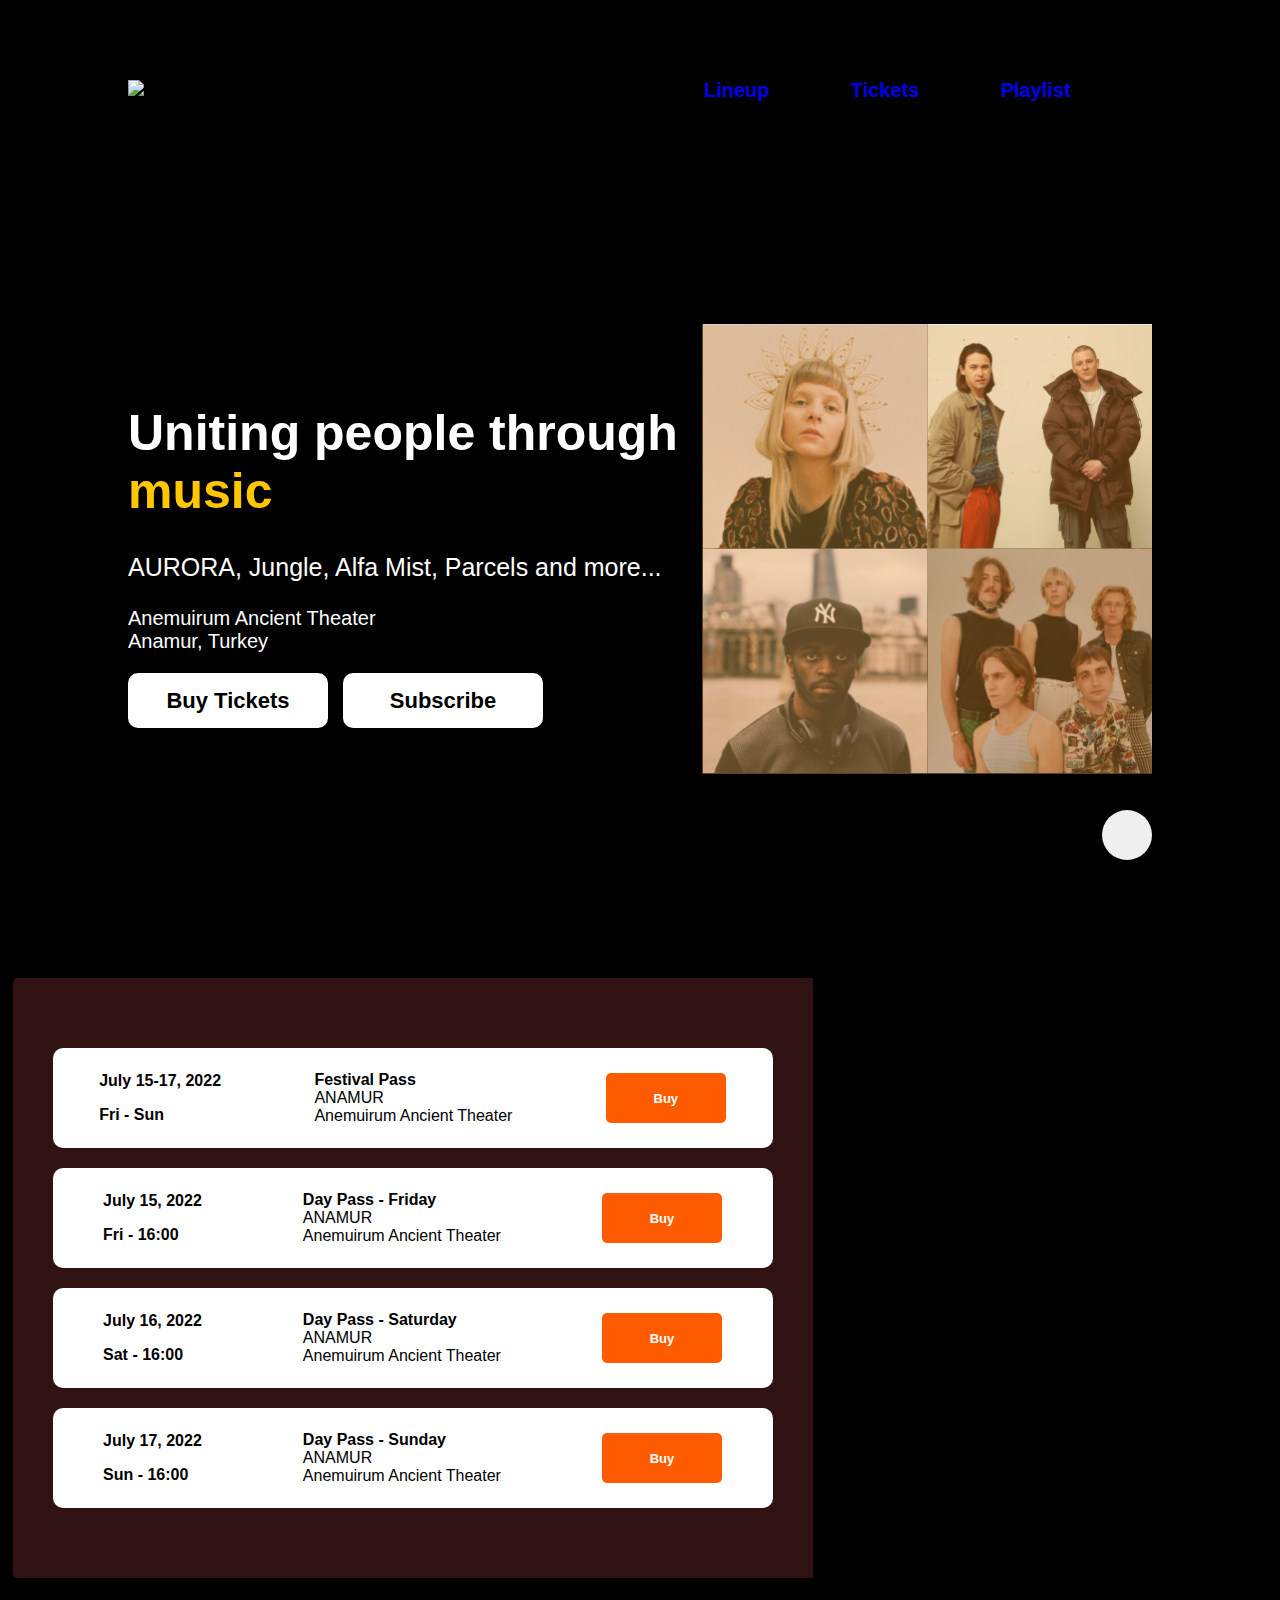
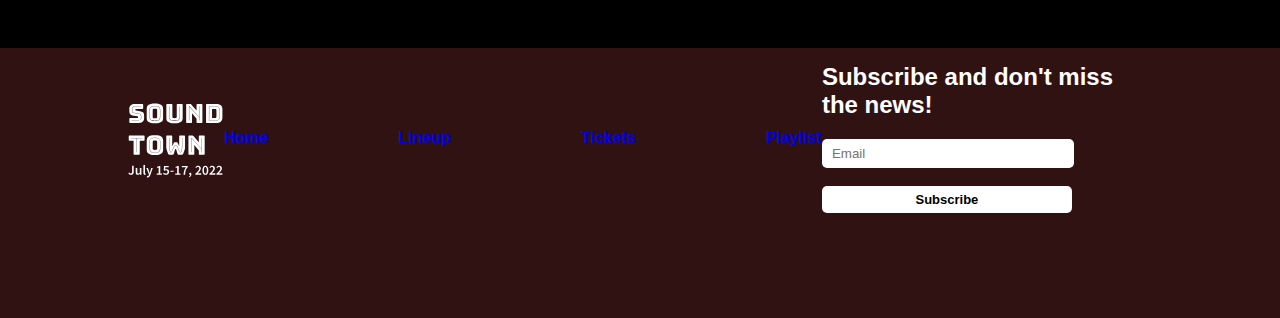
==== commit 6b09aefa: "Title and footer margin change" ====
--- a/homepage.html
+++ b/homepage.html
@@ -5,7 +5,7 @@
     <meta http-equiv="X-UA-Compatible" content="IE=edge">
     <meta name="viewport" content="width=device-width, initial-scale=1.0">
     <script src="https://kit.fontawesome.com/3b14ec5cd6.js" crossorigin="anonymous"></script> <!-- fontawesome kit -->
-    <title>fest</title>
+    <title>Sound Town - Home</title>
     <link rel="stylesheet" href ="homepage.css">
 </head>
 <body>
@@ -40,7 +40,7 @@
                 <p class="info"><i class="fa-solid fa-landmark theater"></i> Anemuirum Ancient Theater</p>
                 <p class="info" style="margin-top:-20px;"><i class="fa-solid fa-map-location-dot location"></i> Anamur, Turkey</p>
                 <div class="buttons">
-                    <a href="#secondSection" target="blank"><button class="buttonWhite">Buy Tickets</button></a>
+                    <a href="#secondSection"><button class="buttonWhite">Buy Tickets</button></a>
                     <a ><button class="buttonWhite" id="buttonSubscribeTop">Subscribe</button></a>
                 </div>
                 <!--<a href="tickets.html" target="blank"><button class="buttonWhite" id="buttonWhite">Buy Tickets</button></a>-->
--- a/homepage.css
+++ b/homepage.css
@@ -223,7 +223,7 @@
   display: flex;
   flex-direction: row;
   justify-content: center;
-  gap: 150px;
+  gap: 130px;
   font-weight: bold;
 }
 
@@ -269,6 +269,13 @@
   width: 100vw;
 }
 
+/* not working
+ .lowerFooter li:hover {
+  color: rgb(255, 92, 0);
+  cursor: pointer;
+  transition: 0.5s ease;
+} */
+
 .socialLogos {
   display: flex;
   flex-direction: row;
@@ -328,6 +335,10 @@
   color: white;
 }
 
+.light-mode .secondSection {
+  background-color: rgb(255, 239, 220);
+}
+
 .light-mode .ticketContainer {
   background-color: rgb(255, 239, 220);
 }
@@ -341,7 +352,7 @@
   color: black;
 }
 
-.light-mode .festLogoSmall {
+.light-mode .festLogoSmall path {
   fill: rgb(255, 92, 0);
 }
 
@@ -452,6 +463,10 @@
     margin-right: 10vw;
     color: white;
   }
+
+  .light-mode .menuButton {
+    color: black;
+  }
   .menuWrapper {
     width: 100vw;
     display: flex;
@@ -601,8 +616,8 @@
     display: flex;
     flex-direction: row;
     justify-content: center;
-    gap: 20px;
-    padding-right: 12px;
+    gap: 16px;
+    padding-right: 22px;
   }
   .footerSub {
     display: none;
@@ -610,6 +625,7 @@
 
   .festLogoSmall {
     height: 50px;
+    margin-left: 8vw;
   }
 
   .popUp {
